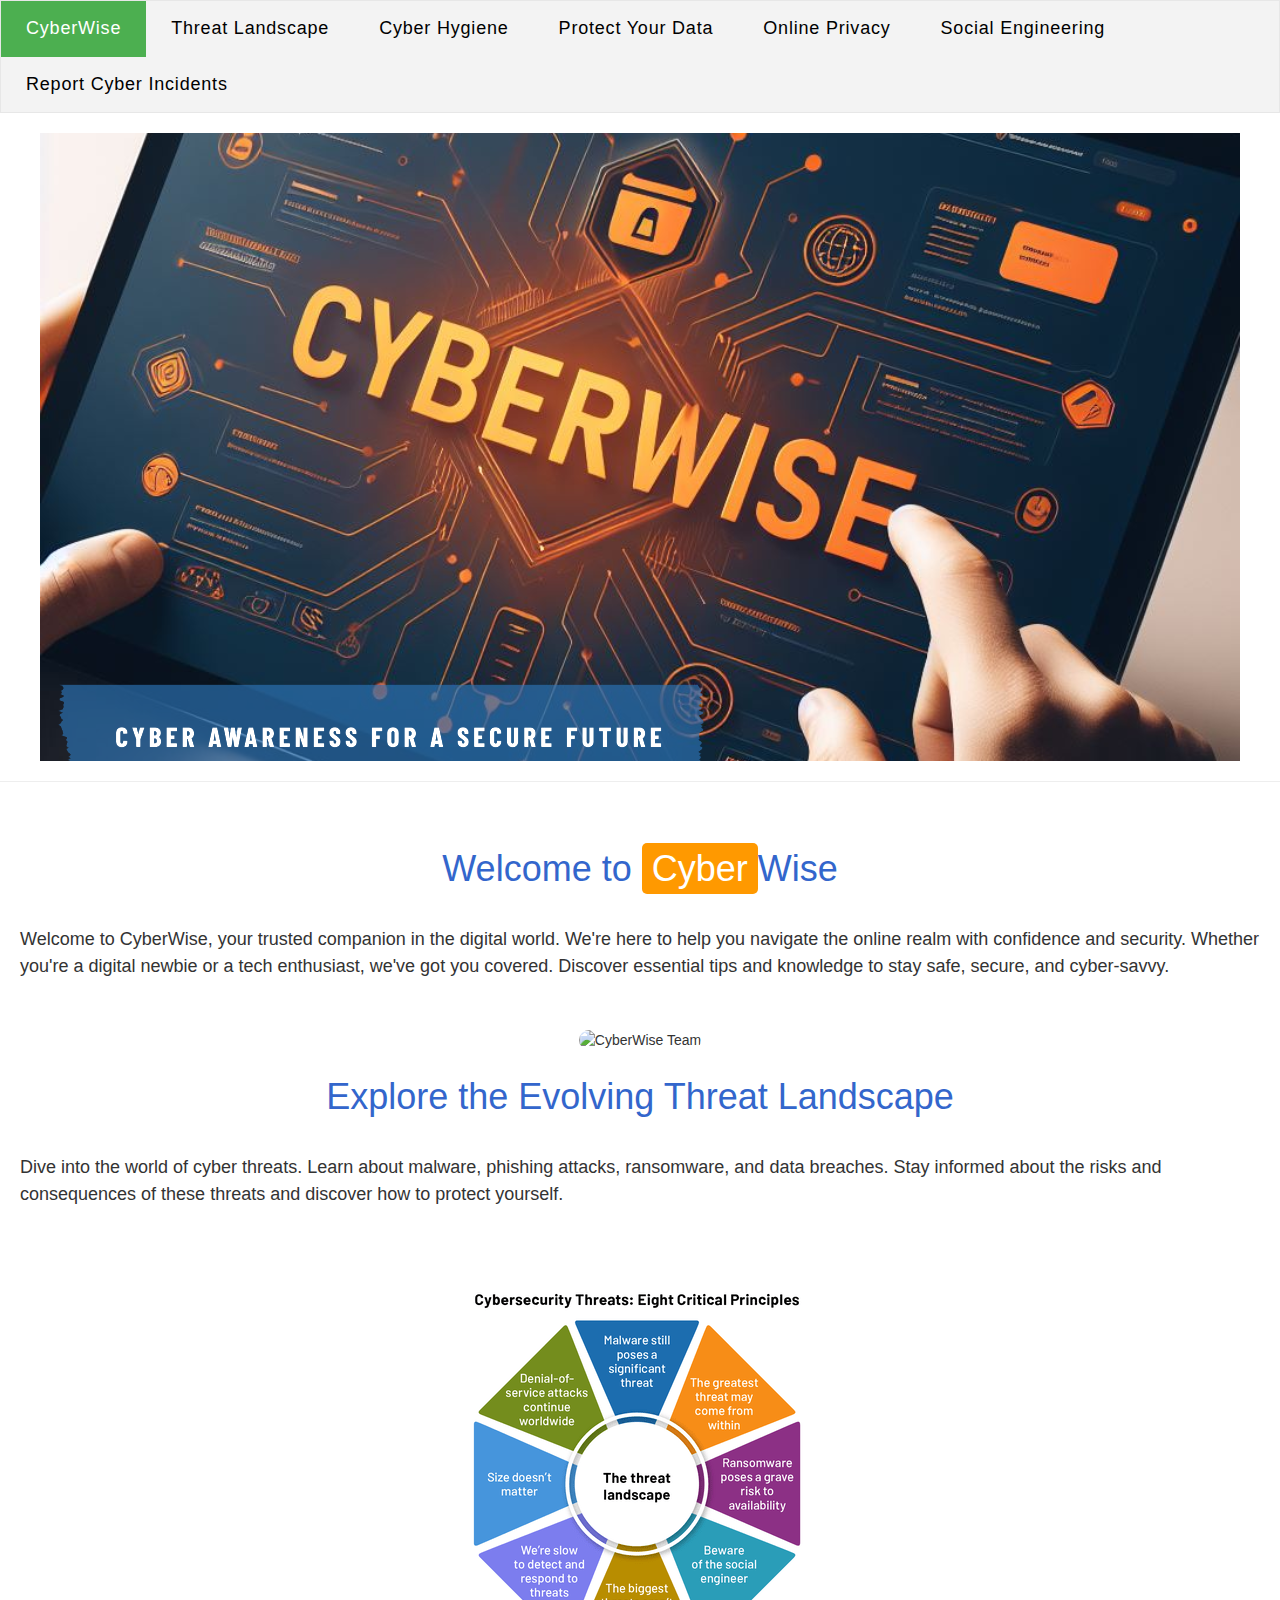
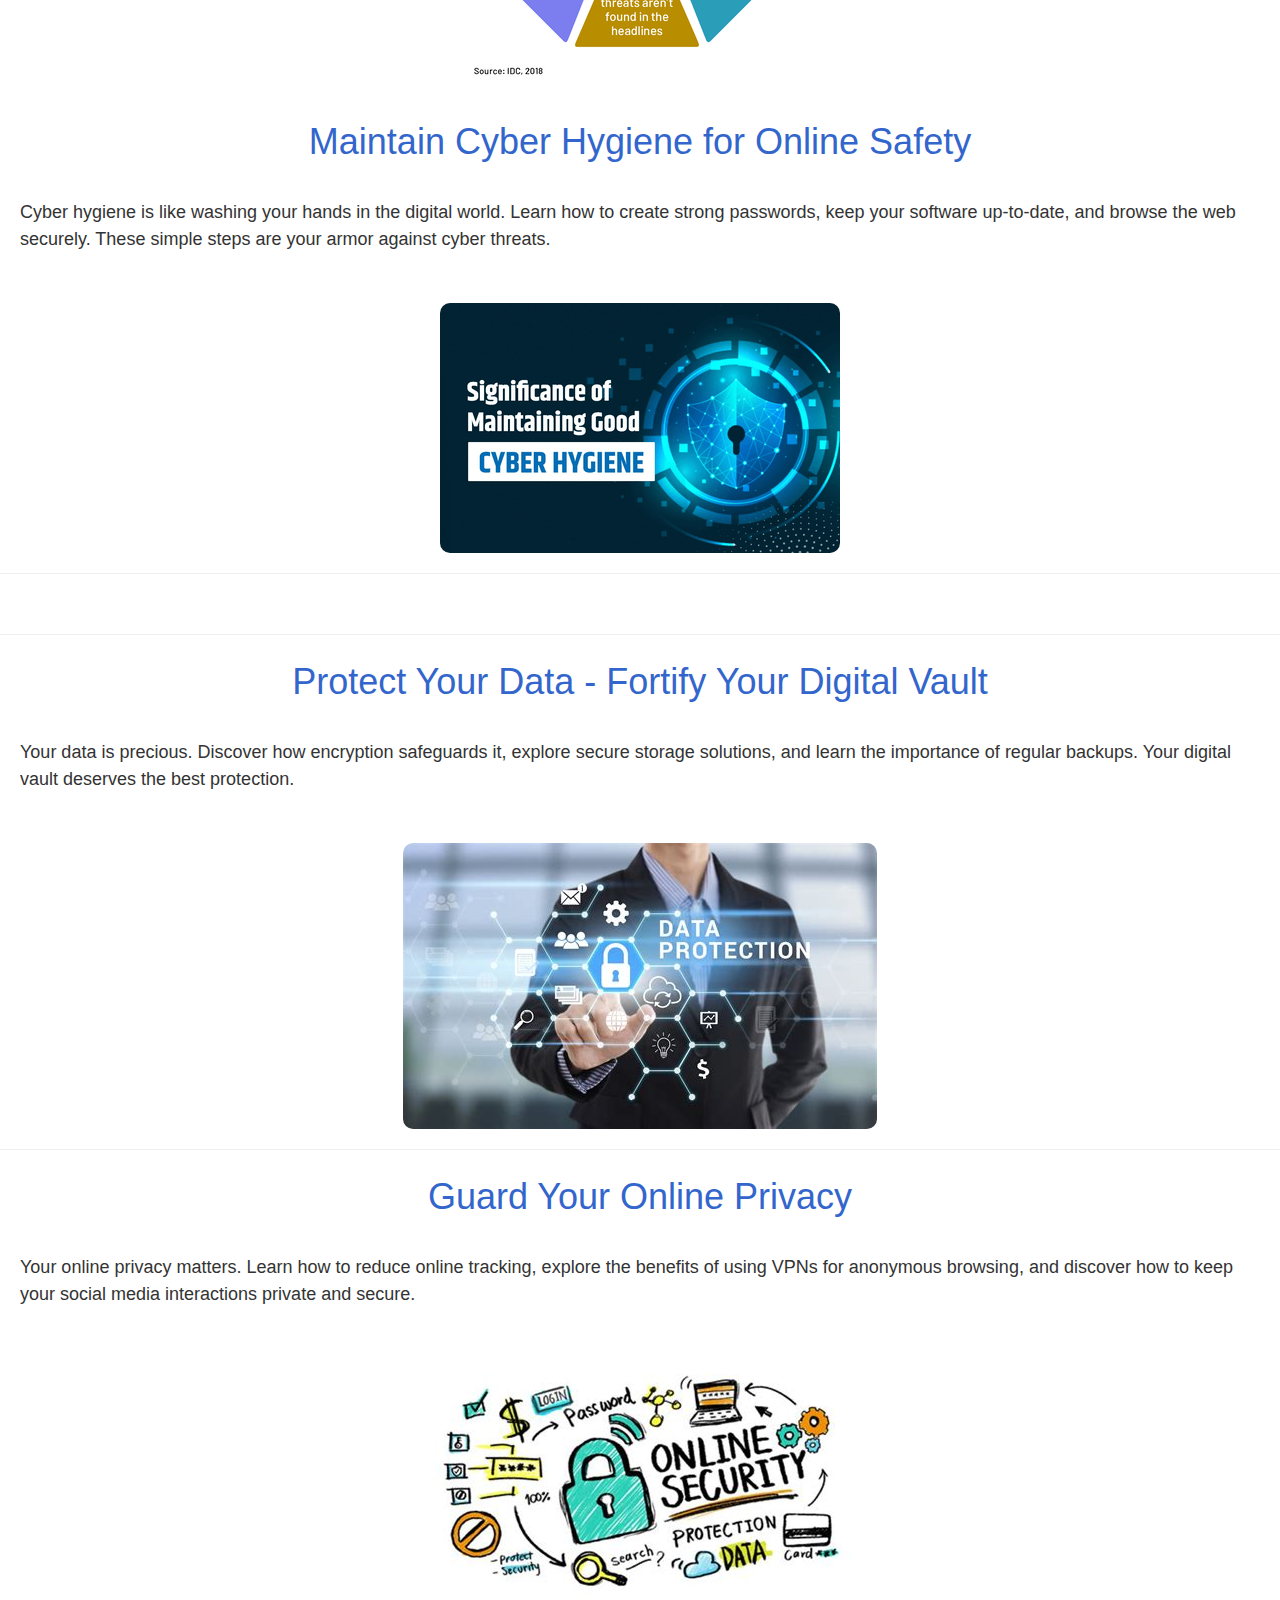
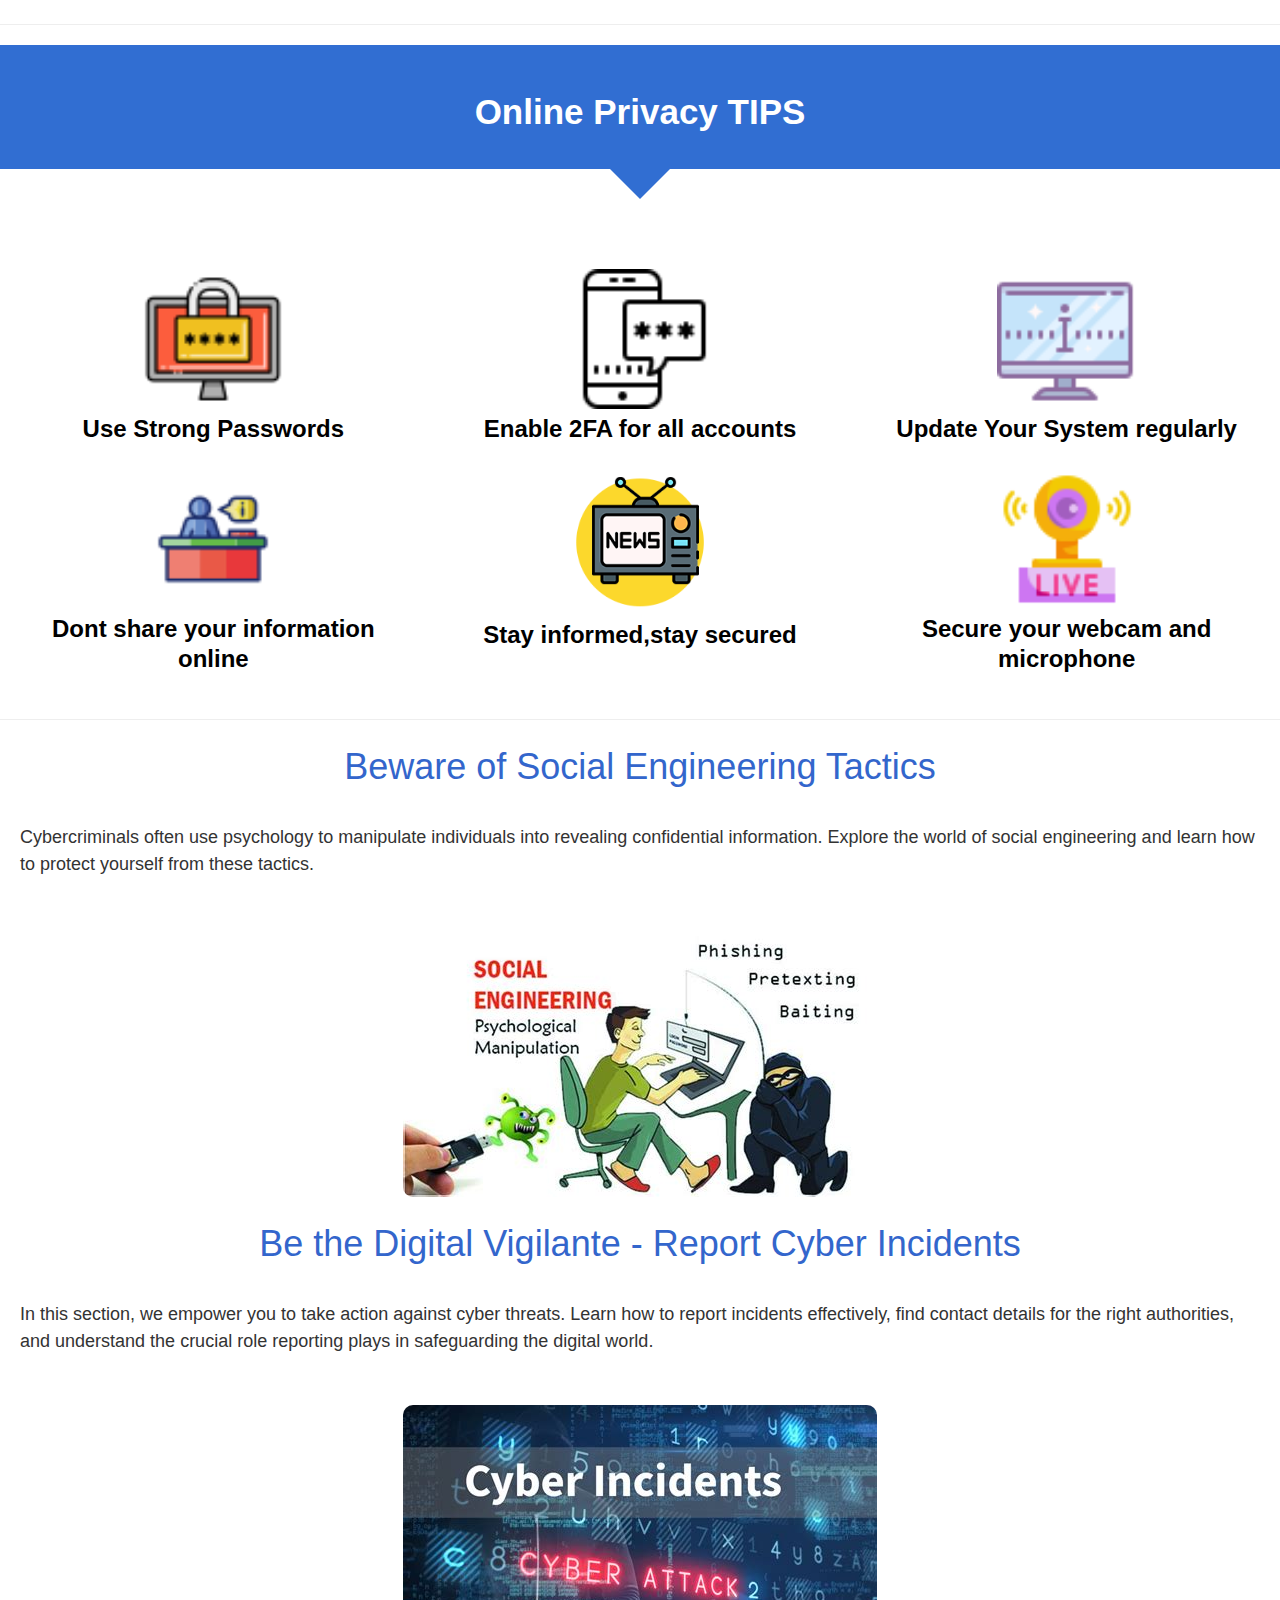
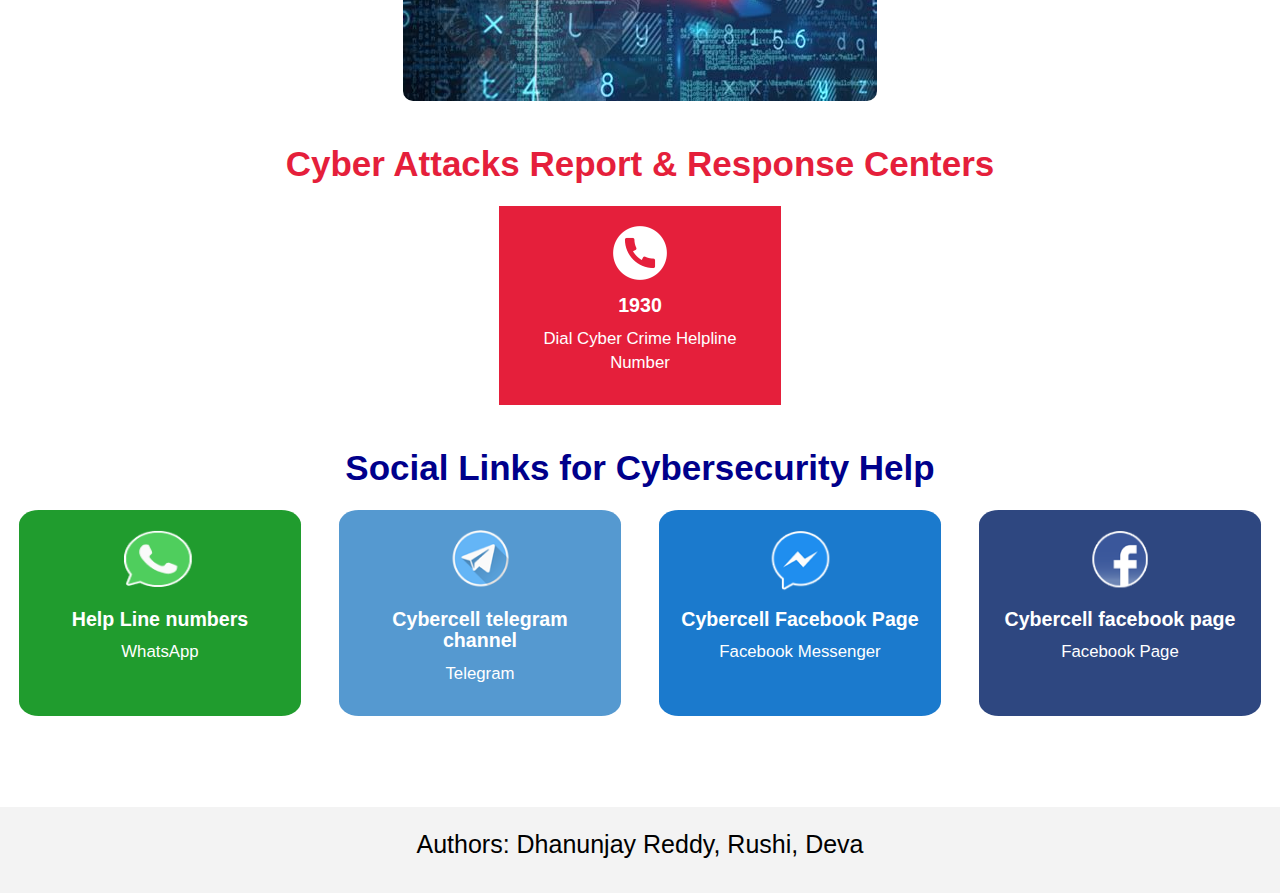
==== index.html @ f0cff5a4 "added a change" ====
<!DOCTYPE html>
<html>
<head>
	<title>CyberWise</title>
	<link rel="stylesheet" type="text/css" href="css/main.css">
	<link rel="stylesheet" type="text/css" href="css/bootstrap.min.css">
</head>
<body>

    <nav>
        <li><a class="active" href="index.html">CyberWise</a></li>
        <li><a href="threatLandscape.html">Threat Landscape</a></li>
        <li><a href="cyberHygiene.html">Cyber Hygiene</a></li>
        <li><a href="protectYourData.html">Protect Your Data</a></li>
        <li><a href="index.html#onlinePrivacy">Online Privacy</a></li>
        <li><a href="socialEngineering.html">Social Engineering</a></li>
        <li><a href="index.html#reportCyberIncidents">Report Cyber Incidents</a></li>
    </nav>

	<div class="image-container" style="padding-top: 20px;">
		<img src="img/Design.png" style="max-width: 100%; height: 50%; width: auto; display: block; margin: 0 auto;">
	</div>
	
	
	
	
		
		<!-- <div class="Gif">
			<div class="Gif1">
				<img src="img/gif/Gif1.gif" style="width:100%">
			</div>	
			<div class="Gif2">
				<img src="img/gif/Gif2.gif" style="width:100%">
			</div>	
		</div> -->
		<hr><br>
		
		<!-- Section 1: Welcome to CyberWise -->
		<div style="text-align: center;">
			<h1 style="font-family: Arial, sans-serif; font-size: 36px; line-height: 1.5; color: #3366cc;">
			Welcome to <span style="background-color: #ff9900; padding: 5px 10px; border-radius: 5px; color: #fff;">Cyber</span>Wise
			</h1>
		</div>
		
		<div style="padding: 20px;">
			<p style="font-size: 18px; color: #333; line-height: 1.5;">
			Welcome to CyberWise, your trusted companion in the digital world. We're here to help you navigate the online realm with confidence and security. Whether you're a digital newbie or a tech enthusiast, we've got you covered. Discover essential tips and knowledge to stay safe, secure, and cyber-savvy.
			</p>
		</div>
		
		<div>
			<center>
			<img src="img/cyberwise-team.jpg" alt="CyberWise Team" style="max-width: 100%; border-radius: 10px; margin-top: 20px;">
			</center>
		</div>
		
		<!-- Section 2: Threat Landscape -->
		<div style="text-align: center;">
			<h1 style="font-family: Arial, sans-serif; font-size: 36px; line-height: 1.5; color: #3366cc;">
			  Explore the Evolving Threat Landscape
			</h1>
		  </div>
		  
		  <div style="padding: 20px;">
			<p style="font-size: 18px; color: #333; line-height: 1.5;">
			  Dive into the world of cyber threats. Learn about malware, phishing attacks, ransomware, and data breaches. Stay informed about the risks and consequences of these threats and discover how to protect yourself.
			</p>
		  </div>
		  
		  <div>
			<center>
			  <img src="img/First page/Threat.png" alt="Threat Landscape" style="max-width: 100%; border-radius: 10px; margin-top: 20px;">
			</center>
		  </div>


		<!-- <div>
			<center><img src="img/symptoms.jpg"></center>
		</div>
		
		<div class="CauseSolution">
			<div class="Causes">
				<img src="img/block-one.jpg" style="width:100%">
			</div>	
			<div class="Causes">
				<img src="img/block-two.jpg" style="width:100%">
			</div>	
		</div>	
		<hr> -->


		<!-- Section 3: Cyber Hygiene -->
		<div style="text-align: center;">
			<h1 style="font-family: Arial, sans-serif; font-size: 36px; line-height: 1.5; color: #3366cc;">
			  Maintain Cyber Hygiene for Online Safety
			</h1>
		  </div>
		  
		  <div style="padding: 20px;">
			<p style="font-size: 18px; color: #333; line-height: 1.5;">
			  Cyber hygiene is like washing your hands in the digital world. Learn how to create strong passwords, keep your software up-to-date, and browse the web securely. These simple steps are your armor against cyber threats.
			</p>
		  </div>
		  
		  <div>
			<center>
			  <img src="img/First page/hygiene.png" alt="Cyber Hygiene" style="max-width: 100%; border-radius: 10px; margin-top: 20px;">
			</center>
		  </div>
		  <hr><br><hr>



		  <!-- Section 4: Protect Your Data -->
		  <div style="text-align: center;">
			<h1 style="font-family: Arial, sans-serif; font-size: 36px; line-height: 1.5; color: #3366cc;">
			  Protect Your Data - Fortify Your Digital Vault
			</h1>
		  </div>
		  
		  <div style="padding: 20px;">
			<p style="font-size: 18px; color: #333; line-height: 1.5;">
			  Your data is precious. Discover how encryption safeguards it, explore secure storage solutions, and learn the importance of regular backups. Your digital vault deserves the best protection.
			</p>
		  </div>
		  
		  <div>
			<center>
			  <img src="img/First page/Data protection.png" alt="Protect Your Data" style="max-width: 100%; border-radius: 10px; margin-top: 20px;">
			</center>
		  </div>
		  <hr>



		<!-- Section 5: Online Privacy -->
		<div style="text-align: center;" id="onlinePrivacy">
			<h1 style="font-family: Arial, sans-serif; font-size: 36px; line-height: 1.5; color: #3366cc;">
			  Guard Your Online Privacy
			</h1>
		  </div>
		  
		  <div style="padding: 20px;">
			<p style="font-size: 18px; color: #333; line-height: 1.5;">
			  Your online privacy matters. Learn how to reduce online tracking, explore the benefits of using VPNs for anonymous browsing, and discover how to keep your social media interactions private and secure.
			</p>
		  </div>
		  
		  <div>
			<center>
			  <img src="img/First page/privacy.png" alt="Online Privacy" style="max-width: 100%; border-radius: 10px; margin-top: 20px;">
			</center>
		  </div>
		  <hr> 

		  <section class="followSteps" id="precautions">
			<div class="stepHeading">
				<div class="container text-center">
					<h2>Online Privacy TIPS</h2>
				</div>
			</div>
			<div class="steps-covid">
				<div class="container-fluid">
					<div class="row">
						<div class="col-xs-4">
							<div class="covidThumb">
								<img src="img/icons/updated_icons/icon-1.png" alt="icon">
								<span>Use Strong Passwords </span>
							</div>
						</div>
						<div class="col-xs-4">
							<div class="covidThumb">
								<img src="img/icons/updated_icons/icon-2.png" alt="icon">
								<span>Enable 2FA for all accounts  </span>
							</div>
						</div>
						<div class="col-xs-4">
							<div class="covidThumb">
								<img src="img/icons/updated_icons/icon-3.png" alt="icon">
								<span>Update Your System regularly </span>
							</div>
						</div>
					</div>
					<div class="row">
						<div class="col-xs-4">
							<div class="covidThumb">
								<img src="img/icons/updated_icons/icon-4.png" alt="icon">
								<span>Dont share your information online</span>
							</div>
						</div>
						<div class="col-xs-4">
							<div class="covidThumb">
								<img src="img/icons/icon-5.png" alt="icon">
								<span>Stay informed,stay secured </span>
							</div>
						</div>
						<div class="col-xs-4">
							<div class="covidThumb">
								<img src="img/icons/updated_icons/icon-6.png" alt="icon">
								<span>Secure your webcam and microphone </span>
							</div>
						</div>
					</div>
				</div>
			</div>
		</section>
		<hr>

		    <!-- Section 6: Social Engineering -->
		<div style="text-align: center;">
			<h1 style="font-family: Arial, sans-serif; font-size: 36px; line-height: 1.5; color: #3366cc;">
			Beware of Social Engineering Tactics
			</h1>
		</div>
		
		<div style="padding: 20px;">
			<p style="font-size: 18px; color: #333; line-height: 1.5;">
			Cybercriminals often use psychology to manipulate individuals into revealing confidential information. Explore the world of social engineering and learn how to protect yourself from these tactics.
			</p>
		</div>
		
		<div>
			<center>
			<img src="img/First page/social_engineering.png" alt="Social Engineering" style="max-width: 100%; border-radius: 10px; margin-top: 20px;">
			</center>
		</div>

		

		<!--Section 7: Report Cyber Incidents  -->
		<div style="text-align: center;" id="reportCyberIncidents">
			<h1 style="font-family: Arial, sans-serif; font-size: 36px; line-height: 1.5; color: #3366cc;">
			  Be the Digital Vigilante - Report Cyber Incidents
			</h1>
		  </div>
		  
		  <div style="padding: 20px;">
			<p style="font-size: 18px; color: #333; line-height: 1.5;">
			  In this section, we empower you to take action against cyber threats. Learn how to report incidents effectively, find contact details for the right authorities, and understand the crucial role reporting plays in safeguarding the digital world.
			</p>
		  </div>
		  
		  <div>
			<center>
			  <img src="img/First page/Cyber_incidents.png" alt="Report Cyber Incidents" style="max-width: 100%; border-radius: 10px; margin-top: 20px;">
			</center>
		  </div>

		  <div class="imp-info-area" id="impinfo">
			<h3 class="important-heading">
				<strong>Cyber Attacks Report & Response Centers</strong>
			</h3>
			<div class="block">
				<div class="icon">
					<img src="img/impinfo/icon-one.png" alt="" />
				</div>
				<div class="text-area">
					<h3><strong>1930</strong></h3>
					<p>Dial Cyber Crime Helpline Number</p>
				</div>
			</div>

			<!-- <div class="block">
				<div class="icon">
					<a href="https://www.mohfw.gov.in/pdf/coronvavirushelplinenumber.pdf" target="_blank">
						<img src="img/impinfo/icon-two.png" alt="" />
					</a>
				</div>
				<div class="text-area"> 
					<a href="https://www.mohfw.gov.in/pdf/coronvavirushelplinenumber.pdf" target="_blank">
					<h3><strong>States &amp; Union Territories</strong></h3>
					<p></p></a>
					<p><a href="https://www.mohfw.gov.in/pdf/coronvavirushelplinenumber.pdf" target="_blank">View pdf for Helpline Number</a></p>
				</div>
			</div>
				
			<div class="block">
				<div class="icon">
					<a href="mailto:ncov2019@gov.in">	
						<img src="img/impinfo/icon-three.png" alt="" />
					</a>
				</div>
				<div class="text-area">
					<a href="mailto:ncov2019@gov.in">	
						<h3><strong>ncov2019@gov.in</strong></h3>
						<p>Helpline Email ID </p>
					</a>
				</div>
			</div>
			
				
			<div class="block">
				<div class="icon">
					<a href="https://www.mohfw.gov.in/pdf/SOPforqurantine.pdf" target="_blank">
						<img src="img/impinfo/icon-four.png" alt="" />
					</a>
				</div>
				<div class="text-area"> 
					<a href="https://www.mohfw.gov.in/pdf/SOPforqurantine.pdf" target="_blank">
						<h3><strong>States/UTs for quarantine</strong></h3>
					</a>
					<a href="https://www.mohfw.gov.in/pdf/SOPforqurantine.pdf" target="_blank">
						<p>Guidelines</p>
					</a> 
				</div>		
			</div>
		</div>
		<br><hr><br>
 -->
 
		  
		<div class="social-hub" id="socialhub">
			<h3 class="important-heading">
				<strong>Social Links for Cybersecurity Help</strong>
			</h3>
			<div class="block whatsapp">
				<div class="icon">
					<a href="" target="_blank">
						<img src="img/icons/whatsapp.png" alt="" />
					</a>
				</div>
				<div class="text-area"> 
					<a href="" target="_blank">
					<h3><strong>Help Line numbers</strong></h3></a>
					<p><a href="https://wa.me/919013353535?text=Hi" target="_blank">WhatsApp</a></p>
				</div>
			</div>

			<div class="block telegram">
				<div class="icon">
					<a href="" target="_blank">
						<img src="img/icons/telegram.png" alt="" />
					</a>
				</div>
				<div class="text-area"> 
					<a href="" target="_blank">
					<h3><strong>Cybercell telegram channel</strong></h3>
					<p></p></a>
					<p><a href="" target="_blank">Telegram</a></p>
				</div>
			</div>
				
			<div class="block messenger">
				<div class="icon">
					<a href="" target="_blank">
						<img src="img/icons/messenger.png" alt="" />
					</a>
				</div>
				<div class="text-area"> 
					<a href="https://www.messenger.com/t/MyGovIndia" target="_blank">
					<h3><strong>Cybercell Facebook Page</strong></h3>
					<p></p></a>
					<p><a href="" target="_blank">Facebook Messenger</a></p>
				</div>
			</div>
				
			<div class="block facebook">
				<div class="icon">
					<a href="" target="_blank">
						<img src="img/icons/facebook.png" alt="" />
					</a>
				</div>
				<div class="text-area"> 
					<a href="" target="_blank">
					<h3><strong>Cybercell facebook page</strong></h3>
					<p></p></a>
					<p><a href="" target="_blank">Facebook Page</a></p>
				</div>
			</div>
		</div>
		<hr>
	</div>

	<footer>
		<p>Authors: Dhanunjay Reddy</a>, Rushi,  Deva </p>
	</footer>
	

</body>
</html>
---- css/main.css ----
/* Navbar start */

nav {
  list-style-type: none;
  margin: 1px solid black;
  padding: 0;
  overflow: hidden;
  border: 1px solid #e7e7e7;
  background-color: #f3f3f3;
  font-size: 18px;
}

nav li {
  float: left;
}

nav li a {
  display: block;
  color: black;
  text-align: center;
  padding: 15px 25px;
  text-decoration: none;
  /*word-spacing: 2px;*/
  letter-spacing: 0.8px;
}

nav li a:hover:not(.active) {
  background-color: #ddd;
  text-decoration: none;
  text-underline-position: none;
}

nav li a.active {
  color: white;
  background-color: #4CAF50;
  text-decoration: none;
}

/* Navbar end */

.content {
  margin: auto;
  max-width: 80%;
}

hr {
  height: 1px;
  background-color: #ccc;
}

#Title{
  font-size:40px;
  font-size: bold;
  color: #1a75ff;
  text-align: center;
}

.image1 img {
  margin-left: 5%;
  width: 90%;
  padding-top: 30px;
  transition: transform .8s ease-in-out;
}

.image1 img:hover {
  transform: scale(1.1);
}

.overview {
  padding-top: 25px;
}

.overview h2 {
  font-size: 40px;
  color: #313131;
  line-height: 1.3em;
  font-weight: 700;
  font-family: 'Work Sans', sans-serif;
}

.overview p {
  font-size: 20px;
  line-height: 1.8;
  color: #313131;
}

#hashtag1{
  color: #00ffcc
}

#symptoms{
  font-size:20px; 
  padding-left: 40px;
  padding-right: 40px;
}

*{
  box-sizing: border-box;
}

.Gif1 {
  float: left;
  width: 40%;
}

.Gif2 {
  float: right;
  width: 40%;
}

.Gif3 {
  float: left;
  width: 25%;
}

.Causes {
  float: left;
  width: 50%;
  padding: 25px;
  padding-top: 50px;

}
.CauseSolution::after {
  content: "";
  clear: both;
  display: table;
}


/* Important information start */

.imp-info-area {
  margin-top: 25px;
  margin-bottom: 25px;
  display: flex;
  flex-wrap: wrap;
  justify-content: space-around;
}

.block {
  width: 22%;
  float: left;
  padding: 20px;
  background-color: #e51f3b;
  transition: transform 1s ease-in-out;
}

.block:hover {
  transform: scale(1.1);
  box-shadow: 0 0 10px rgba(0, 0, 0, 0.5);
}

.important-heading {
  width: 100%;
  margin-bottom: 25px;
  color: #e51f3b;
  font-size: 2.5em;
  text-align: center;
  font-weight: normal;
  line-height: 35px;
}

.icon {
  text-align: center;
}

.text-area {
  color: #fff;
  text-align: center;
}

.text-area p {
  color: #fff;
  text-align: center;
  font-size: 1.2em;
}

.text-area a {
  color: #fff;
  text-align: center;
  text-decoration: none;
}

.text-area a:hover {
  color: #fff;
  text-align: center;
  text-decoration: none;
}

.text-area h3 {
  color: #fff;
  font-size: 1.4em;
  margin-top: 15px;
}

/* Important information end */

/*Precautions section start*/


.stepHeading
{ 
  background: #316ed2; 
  padding: 20px 0; 
  position: relative
}

.stepHeading h2
{ 
  font-size: 35px; 
  color: #fff; 
  line-height: 54px; 
  font-weight: bold;
}

.stepHeading::after{
  top: 100%;
  left: 50%;
  border: solid transparent;
  content: " ";
  height: 0;
  width: 0;
  position: absolute;
  pointer-events: none;
  border-color: rgba(49, 110, 210, 0);
  border-top-color: #316ed2;
  border-width: 30px;
  margin-left: -30px;
}

.steps-covid
{ 
  padding: 100px 0 0 0;
}

.covidThumb
{ 
  text-align: center; 
}

.covidThumb img 
{ 
  width: 140px;
  transition: transform .8s ease-in-out;
}

.covidThumb img:hover {
  transform: scale(1.2);
}

.covidThumb span
{ 
  display: block; 
  font-size: 24px; 
  line-height: 30px; 
  font-weight: bold; 
  color: #000; 
  margin-top: 5px;
  margin-bottom: 25px;
}  

/*Precautions section end*/


/*Footer starts*/

footer {
  text-align: center;
  padding: 20px;
  background-color: #f3f3f3;
  color: black;
  font-size: 25px;
}

footer a {
  color: black;
  text-decoration: none;
}

footer a:hover{
  text-decoration: none;
  color: black;
}

footer a:active {
  text-decoration: none;
  color: black;
}

footer a:visited {
  text-decoration: none;
  color: black;
}

/*Footer marker-end: */


.social-hub {
  margin-top: 25px;
  margin-bottom: 25px;
  display: flex;
  flex-wrap: wrap;
  justify-content: space-around;
}

.social-hub .block {
  border-radius: 7%;
}

.social-hub .important-heading {
  color: darkblue;
}

.social-hub .icon img {
  width: 72px;
  height: 64px;
}

.social-hub .whatsapp {
  background-color: #209c2e;
}

.social-hub .telegram {
  background-color: #5599d0;
}

.social-hub .messenger {
  background-color: #1b7acd;
}

.social-hub .facebook {
  background-color: #2e4780;
}
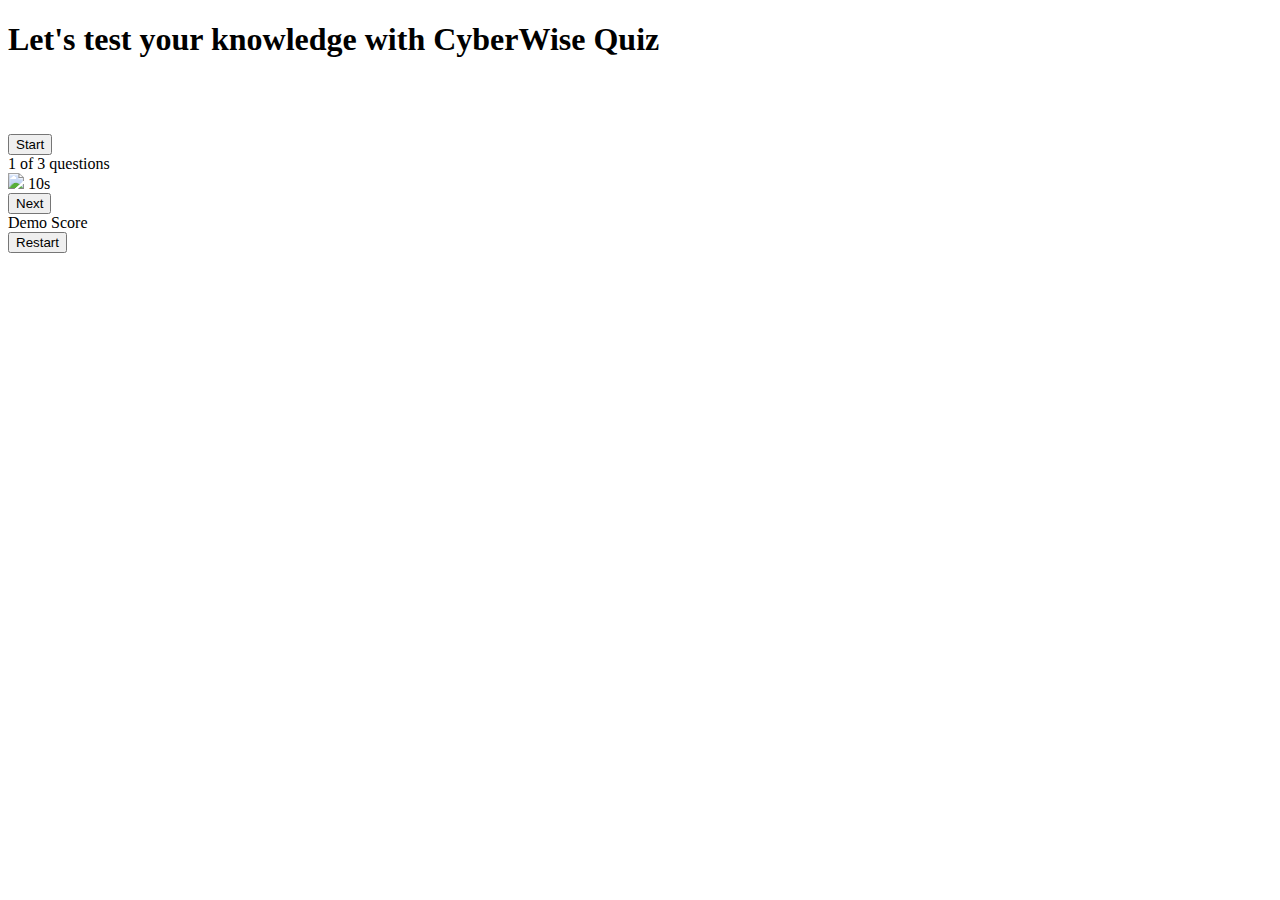
==== commit b40ec8ea: "added modules" ====
--- a/index.html
+++ b/index.html
@@ -1,380 +1,50 @@
-<!DOCTYPE html>
-<html>
+<!doctype html>
+<html lang="en">
+
 <head>
-	<title>CyberWise</title>
-	<link rel="stylesheet" type="text/css" href="css/main.css">
-	<link rel="stylesheet" type="text/css" href="css/bootstrap.min.css">
+    <!-- Required meta tags -->
+    <meta charset="utf-8">
+    <meta name="viewport" content="width=device-width, initial-scale=1">
+
+    <!-- CSS -->
+    <link rel="stylesheet" href="style.css">
+
+    <title>Quiz App using JavaScript - @code.scientist x @codingtorque</title>
 </head>
+
 <body>
+    <!-- Further code here -->
 
-    <nav>
-        <li><a class="active" href="index.html">CyberWise</a></li>
-        <li><a href="threatLandscape.html">Threat Landscape</a></li>
-        <li><a href="cyberHygiene.html">Cyber Hygiene</a></li>
-        <li><a href="protectYourData.html">Protect Your Data</a></li>
-        <li><a href="index.html#onlinePrivacy">Online Privacy</a></li>
-        <li><a href="socialEngineering.html">Social Engineering</a></li>
-        <li><a href="index.html#reportCyberIncidents">Report Cyber Incidents</a></li>
-    </nav>
-
-	<div class="image-container" style="padding-top: 20px;">
-		<img src="img/Design.png" style="max-width: 100%; height: 50%; width: auto; display: block; margin: 0 auto;">
-	</div>
-	
-	
-	
-	
-		
-		<!-- <div class="Gif">
-			<div class="Gif1">
-				<img src="img/gif/Gif1.gif" style="width:100%">
-			</div>	
-			<div class="Gif2">
-				<img src="img/gif/Gif2.gif" style="width:100%">
-			</div>	
-		</div> -->
-		<hr><br>
-		
-		<!-- Section 1: Welcome to CyberWise -->
-		<div style="text-align: center;">
-			<h1 style="font-family: Arial, sans-serif; font-size: 36px; line-height: 1.5; color: #3366cc;">
-			Welcome to <span style="background-color: #ff9900; padding: 5px 10px; border-radius: 5px; color: #fff;">Cyber</span>Wise
-			</h1>
-		</div>
-		
-		<div style="padding: 20px;">
-			<p style="font-size: 18px; color: #333; line-height: 1.5;">
-			Welcome to CyberWise, your trusted companion in the digital world. We're here to help you navigate the online realm with confidence and security. Whether you're a digital newbie or a tech enthusiast, we've got you covered. Discover essential tips and knowledge to stay safe, secure, and cyber-savvy.
-			</p>
-		</div>
-		
-		<div>
-			<center>
-			<img src="img/cyberwise-team.jpg" alt="CyberWise Team" style="max-width: 100%; border-radius: 10px; margin-top: 20px;">
-			</center>
-		</div>
-		
-		<!-- Section 2: Threat Landscape -->
-		<div style="text-align: center;">
-			<h1 style="font-family: Arial, sans-serif; font-size: 36px; line-height: 1.5; color: #3366cc;">
-			  Explore the Evolving Threat Landscape
-			</h1>
-		  </div>
-		  
-		  <div style="padding: 20px;">
-			<p style="font-size: 18px; color: #333; line-height: 1.5;">
-			  Dive into the world of cyber threats. Learn about malware, phishing attacks, ransomware, and data breaches. Stay informed about the risks and consequences of these threats and discover how to protect yourself.
-			</p>
-		  </div>
-		  
-		  <div>
-			<center>
-			  <img src="img/First page/Threat.png" alt="Threat Landscape" style="max-width: 100%; border-radius: 10px; margin-top: 20px;">
-			</center>
-		  </div>
+    <div class="start-screen">
+        <h1 class="quiz-heading">Let's test your knowledge with <span class="cyberwise-text">CyberWise</span> Quiz</h1>
+        <br><br><br>
+        <button id="start-button">Start</button>
+    </div>
+    
 
 
-		<!-- <div>
-			<center><img src="img/symptoms.jpg"></center>
-		</div>
-		
-		<div class="CauseSolution">
-			<div class="Causes">
-				<img src="img/block-one.jpg" style="width:100%">
-			</div>	
-			<div class="Causes">
-				<img src="img/block-two.jpg" style="width:100%">
-			</div>	
-		</div>	
-		<hr> -->
+    <div id="display-container">
+        <div class="header">
+            <div class="number-of-count">
+                <span class="number-of-question">1 of 3 questions</span>
+            </div>
+            <div class="timer-div">
+                <img src="stopwatch.png"
+                    width="20px" />
+                <span class="time-left">10s</span>
+            </div>
+        </div>
+        <div id="container">
+            <!-- questions and options will be displayed here -->
+        </div>
+        <button id="next-button">Next</button>
+    </div>
+    <div class="score-container hide">
+        <div id="user-score">Demo Score</div>
+        <button id="restart">Restart</button>
+    </div>
 
+    <script src="script.js"></script>
+</body>
 
-		<!-- Section 3: Cyber Hygiene -->
-		<div style="text-align: center;">
-			<h1 style="font-family: Arial, sans-serif; font-size: 36px; line-height: 1.5; color: #3366cc;">
-			  Maintain Cyber Hygiene for Online Safety
-			</h1>
-		  </div>
-		  
-		  <div style="padding: 20px;">
-			<p style="font-size: 18px; color: #333; line-height: 1.5;">
-			  Cyber hygiene is like washing your hands in the digital world. Learn how to create strong passwords, keep your software up-to-date, and browse the web securely. These simple steps are your armor against cyber threats.
-			</p>
-		  </div>
-		  
-		  <div>
-			<center>
-			  <img src="img/First page/hygiene.png" alt="Cyber Hygiene" style="max-width: 100%; border-radius: 10px; margin-top: 20px;">
-			</center>
-		  </div>
-		  <hr><br><hr>
-
-
-
-		  <!-- Section 4: Protect Your Data -->
-		  <div style="text-align: center;">
-			<h1 style="font-family: Arial, sans-serif; font-size: 36px; line-height: 1.5; color: #3366cc;">
-			  Protect Your Data - Fortify Your Digital Vault
-			</h1>
-		  </div>
-		  
-		  <div style="padding: 20px;">
-			<p style="font-size: 18px; color: #333; line-height: 1.5;">
-			  Your data is precious. Discover how encryption safeguards it, explore secure storage solutions, and learn the importance of regular backups. Your digital vault deserves the best protection.
-			</p>
-		  </div>
-		  
-		  <div>
-			<center>
-			  <img src="img/First page/Data protection.png" alt="Protect Your Data" style="max-width: 100%; border-radius: 10px; margin-top: 20px;">
-			</center>
-		  </div>
-		  <hr>
-
-
-
-		<!-- Section 5: Online Privacy -->
-		<div style="text-align: center;" id="onlinePrivacy">
-			<h1 style="font-family: Arial, sans-serif; font-size: 36px; line-height: 1.5; color: #3366cc;">
-			  Guard Your Online Privacy
-			</h1>
-		  </div>
-		  
-		  <div style="padding: 20px;">
-			<p style="font-size: 18px; color: #333; line-height: 1.5;">
-			  Your online privacy matters. Learn how to reduce online tracking, explore the benefits of using VPNs for anonymous browsing, and discover how to keep your social media interactions private and secure.
-			</p>
-		  </div>
-		  
-		  <div>
-			<center>
-			  <img src="img/First page/privacy.png" alt="Online Privacy" style="max-width: 100%; border-radius: 10px; margin-top: 20px;">
-			</center>
-		  </div>
-		  <hr> 
-
-		  <section class="followSteps" id="precautions">
-			<div class="stepHeading">
-				<div class="container text-center">
-					<h2>Online Privacy TIPS</h2>
-				</div>
-			</div>
-			<div class="steps-covid">
-				<div class="container-fluid">
-					<div class="row">
-						<div class="col-xs-4">
-							<div class="covidThumb">
-								<img src="img/icons/updated_icons/icon-1.png" alt="icon">
-								<span>Use Strong Passwords </span>
-							</div>
-						</div>
-						<div class="col-xs-4">
-							<div class="covidThumb">
-								<img src="img/icons/updated_icons/icon-2.png" alt="icon">
-								<span>Enable 2FA for all accounts  </span>
-							</div>
-						</div>
-						<div class="col-xs-4">
-							<div class="covidThumb">
-								<img src="img/icons/updated_icons/icon-3.png" alt="icon">
-								<span>Update Your System regularly </span>
-							</div>
-						</div>
-					</div>
-					<div class="row">
-						<div class="col-xs-4">
-							<div class="covidThumb">
-								<img src="img/icons/updated_icons/icon-4.png" alt="icon">
-								<span>Dont share your information online</span>
-							</div>
-						</div>
-						<div class="col-xs-4">
-							<div class="covidThumb">
-								<img src="img/icons/icon-5.png" alt="icon">
-								<span>Stay informed,stay secured </span>
-							</div>
-						</div>
-						<div class="col-xs-4">
-							<div class="covidThumb">
-								<img src="img/icons/updated_icons/icon-6.png" alt="icon">
-								<span>Secure your webcam and microphone </span>
-							</div>
-						</div>
-					</div>
-				</div>
-			</div>
-		</section>
-		<hr>
-
-		    <!-- Section 6: Social Engineering -->
-		<div style="text-align: center;">
-			<h1 style="font-family: Arial, sans-serif; font-size: 36px; line-height: 1.5; color: #3366cc;">
-			Beware of Social Engineering Tactics
-			</h1>
-		</div>
-		
-		<div style="padding: 20px;">
-			<p style="font-size: 18px; color: #333; line-height: 1.5;">
-			Cybercriminals often use psychology to manipulate individuals into revealing confidential information. Explore the world of social engineering and learn how to protect yourself from these tactics.
-			</p>
-		</div>
-		
-		<div>
-			<center>
-			<img src="img/First page/social_engineering.png" alt="Social Engineering" style="max-width: 100%; border-radius: 10px; margin-top: 20px;">
-			</center>
-		</div>
-
-		
-
-		<!--Section 7: Report Cyber Incidents  -->
-		<div style="text-align: center;" id="reportCyberIncidents">
-			<h1 style="font-family: Arial, sans-serif; font-size: 36px; line-height: 1.5; color: #3366cc;">
-			  Be the Digital Vigilante - Report Cyber Incidents
-			</h1>
-		  </div>
-		  
-		  <div style="padding: 20px;">
-			<p style="font-size: 18px; color: #333; line-height: 1.5;">
-			  In this section, we empower you to take action against cyber threats. Learn how to report incidents effectively, find contact details for the right authorities, and understand the crucial role reporting plays in safeguarding the digital world.
-			</p>
-		  </div>
-		  
-		  <div>
-			<center>
-			  <img src="img/First page/Cyber_incidents.png" alt="Report Cyber Incidents" style="max-width: 100%; border-radius: 10px; margin-top: 20px;">
-			</center>
-		  </div>
-
-		  <div class="imp-info-area" id="impinfo">
-			<h3 class="important-heading">
-				<strong>Cyber Attacks Report & Response Centers</strong>
-			</h3>
-			<div class="block">
-				<div class="icon">
-					<img src="img/impinfo/icon-one.png" alt="" />
-				</div>
-				<div class="text-area">
-					<h3><strong>1930</strong></h3>
-					<p>Dial Cyber Crime Helpline Number</p>
-				</div>
-			</div>
-
-			<!-- <div class="block">
-				<div class="icon">
-					<a href="https://www.mohfw.gov.in/pdf/coronvavirushelplinenumber.pdf" target="_blank">
-						<img src="img/impinfo/icon-two.png" alt="" />
-					</a>
-				</div>
-				<div class="text-area"> 
-					<a href="https://www.mohfw.gov.in/pdf/coronvavirushelplinenumber.pdf" target="_blank">
-					<h3><strong>States &amp; Union Territories</strong></h3>
-					<p></p></a>
-					<p><a href="https://www.mohfw.gov.in/pdf/coronvavirushelplinenumber.pdf" target="_blank">View pdf for Helpline Number</a></p>
-				</div>
-			</div>
-				
-			<div class="block">
-				<div class="icon">
-					<a href="mailto:ncov2019@gov.in">	
-						<img src="img/impinfo/icon-three.png" alt="" />
-					</a>
-				</div>
-				<div class="text-area">
-					<a href="mailto:ncov2019@gov.in">	
-						<h3><strong>ncov2019@gov.in</strong></h3>
-						<p>Helpline Email ID </p>
-					</a>
-				</div>
-			</div>
-			
-				
-			<div class="block">
-				<div class="icon">
-					<a href="https://www.mohfw.gov.in/pdf/SOPforqurantine.pdf" target="_blank">
-						<img src="img/impinfo/icon-four.png" alt="" />
-					</a>
-				</div>
-				<div class="text-area"> 
-					<a href="https://www.mohfw.gov.in/pdf/SOPforqurantine.pdf" target="_blank">
-						<h3><strong>States/UTs for quarantine</strong></h3>
-					</a>
-					<a href="https://www.mohfw.gov.in/pdf/SOPforqurantine.pdf" target="_blank">
-						<p>Guidelines</p>
-					</a> 
-				</div>		
-			</div>
-		</div>
-		<br><hr><br>
- -->
- 
-		  
-		<div class="social-hub" id="socialhub">
-			<h3 class="important-heading">
-				<strong>Social Links for Cybersecurity Help</strong>
-			</h3>
-			<div class="block whatsapp">
-				<div class="icon">
-					<a href="" target="_blank">
-						<img src="img/icons/whatsapp.png" alt="" />
-					</a>
-				</div>
-				<div class="text-area"> 
-					<a href="" target="_blank">
-					<h3><strong>Help Line numbers</strong></h3></a>
-					<p><a href="https://wa.me/919013353535?text=Hi" target="_blank">WhatsApp</a></p>
-				</div>
-			</div>
-
-			<div class="block telegram">
-				<div class="icon">
-					<a href="" target="_blank">
-						<img src="img/icons/telegram.png" alt="" />
-					</a>
-				</div>
-				<div class="text-area"> 
-					<a href="" target="_blank">
-					<h3><strong>Cybercell telegram channel</strong></h3>
-					<p></p></a>
-					<p><a href="" target="_blank">Telegram</a></p>
-				</div>
-			</div>
-				
-			<div class="block messenger">
-				<div class="icon">
-					<a href="" target="_blank">
-						<img src="img/icons/messenger.png" alt="" />
-					</a>
-				</div>
-				<div class="text-area"> 
-					<a href="https://www.messenger.com/t/MyGovIndia" target="_blank">
-					<h3><strong>Cybercell Facebook Page</strong></h3>
-					<p></p></a>
-					<p><a href="" target="_blank">Facebook Messenger</a></p>
-				</div>
-			</div>
-				
-			<div class="block facebook">
-				<div class="icon">
-					<a href="" target="_blank">
-						<img src="img/icons/facebook.png" alt="" />
-					</a>
-				</div>
-				<div class="text-area"> 
-					<a href="" target="_blank">
-					<h3><strong>Cybercell facebook page</strong></h3>
-					<p></p></a>
-					<p><a href="" target="_blank">Facebook Page</a></p>
-				</div>
-			</div>
-		</div>
-		<hr>
-	</div>
-
-	<footer>
-		<p>Authors: Dhanunjay Reddy</a>, Rushi,  Deva </p>
-	</footer>
-	
-
-</body>
-</html>
+</html>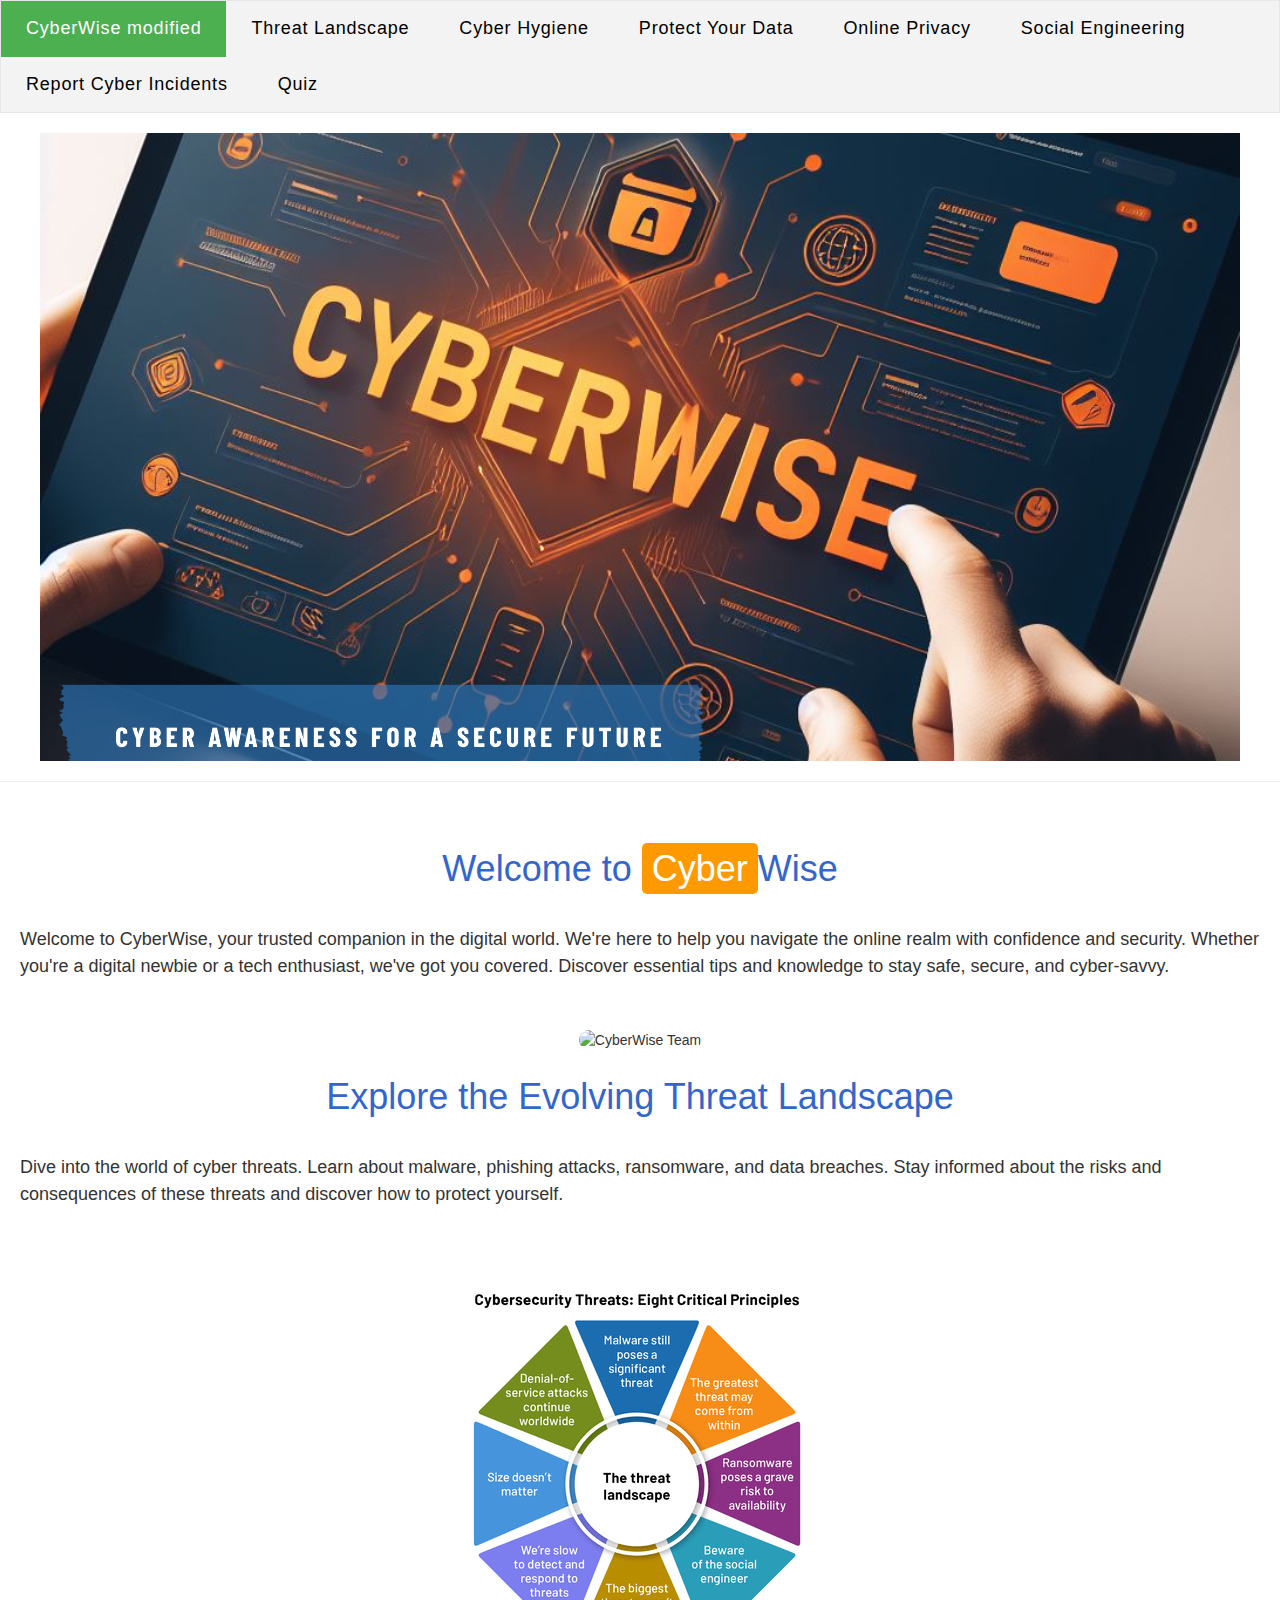
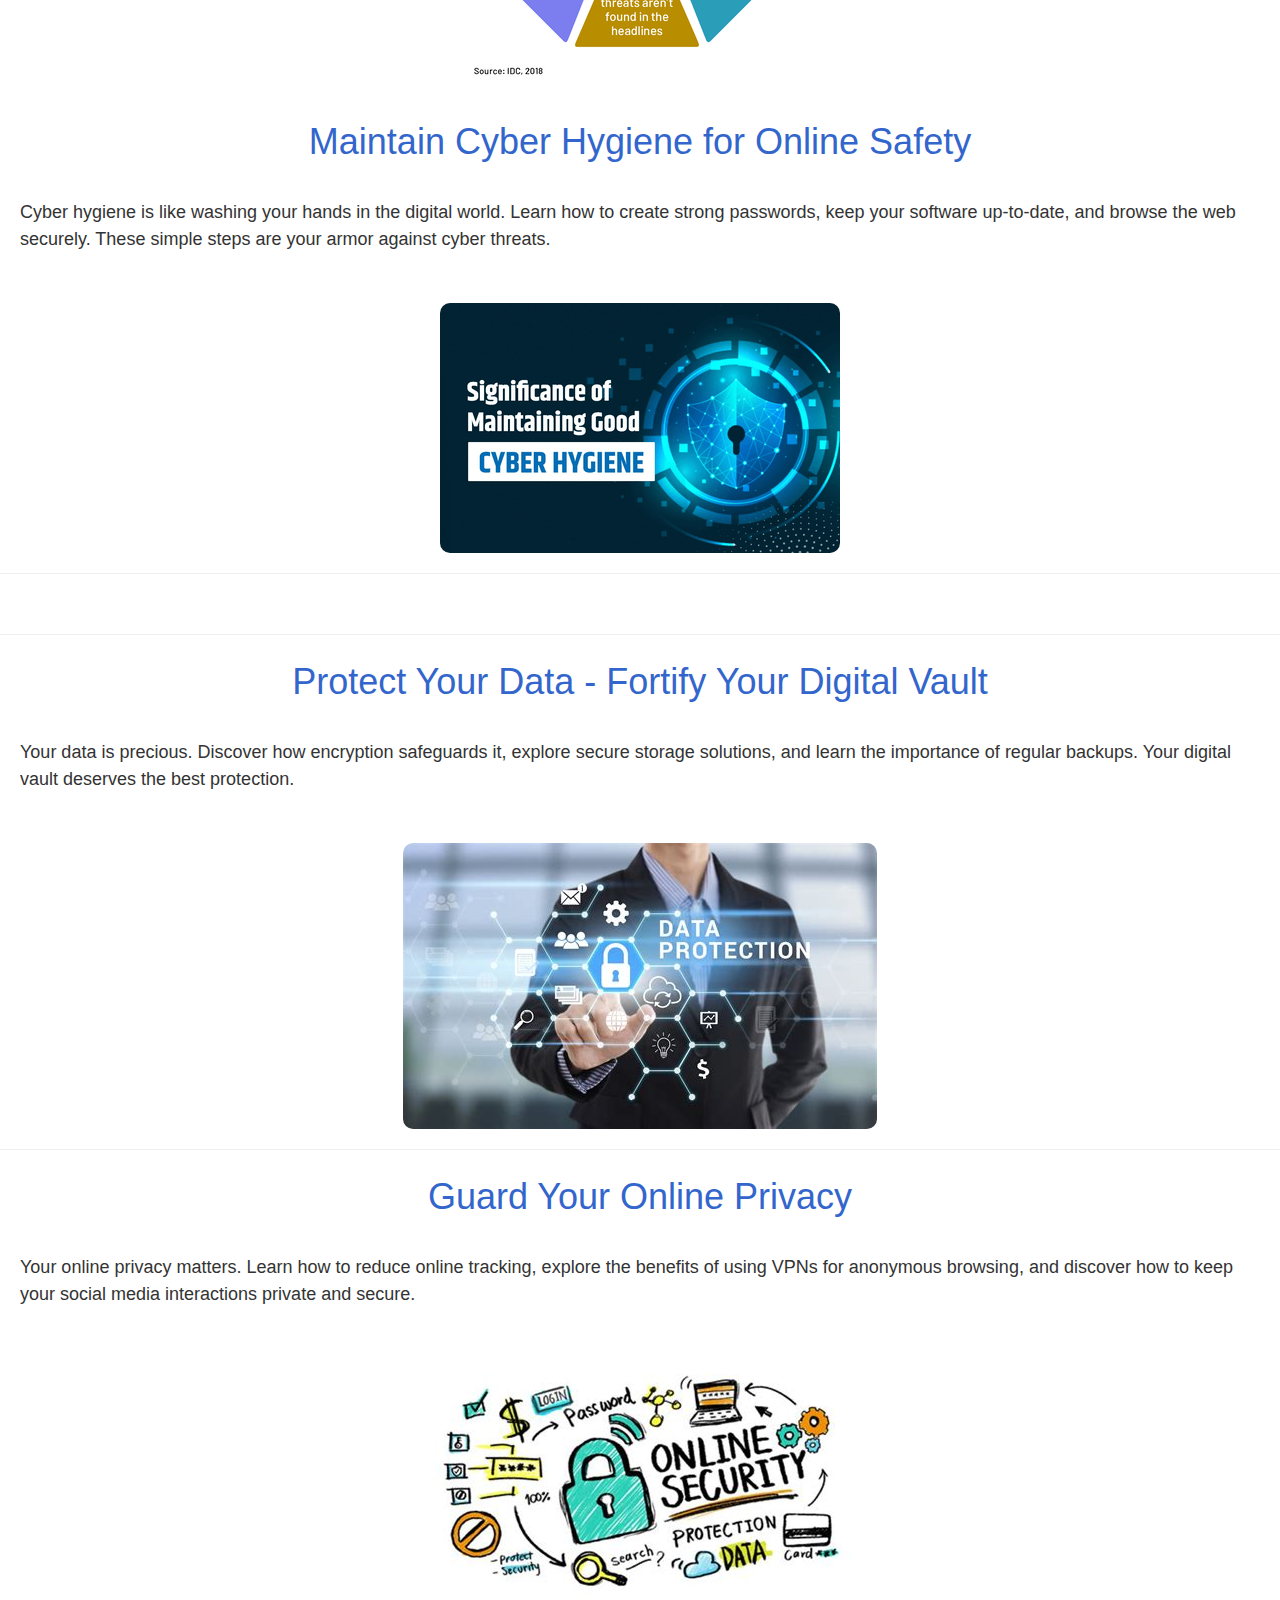
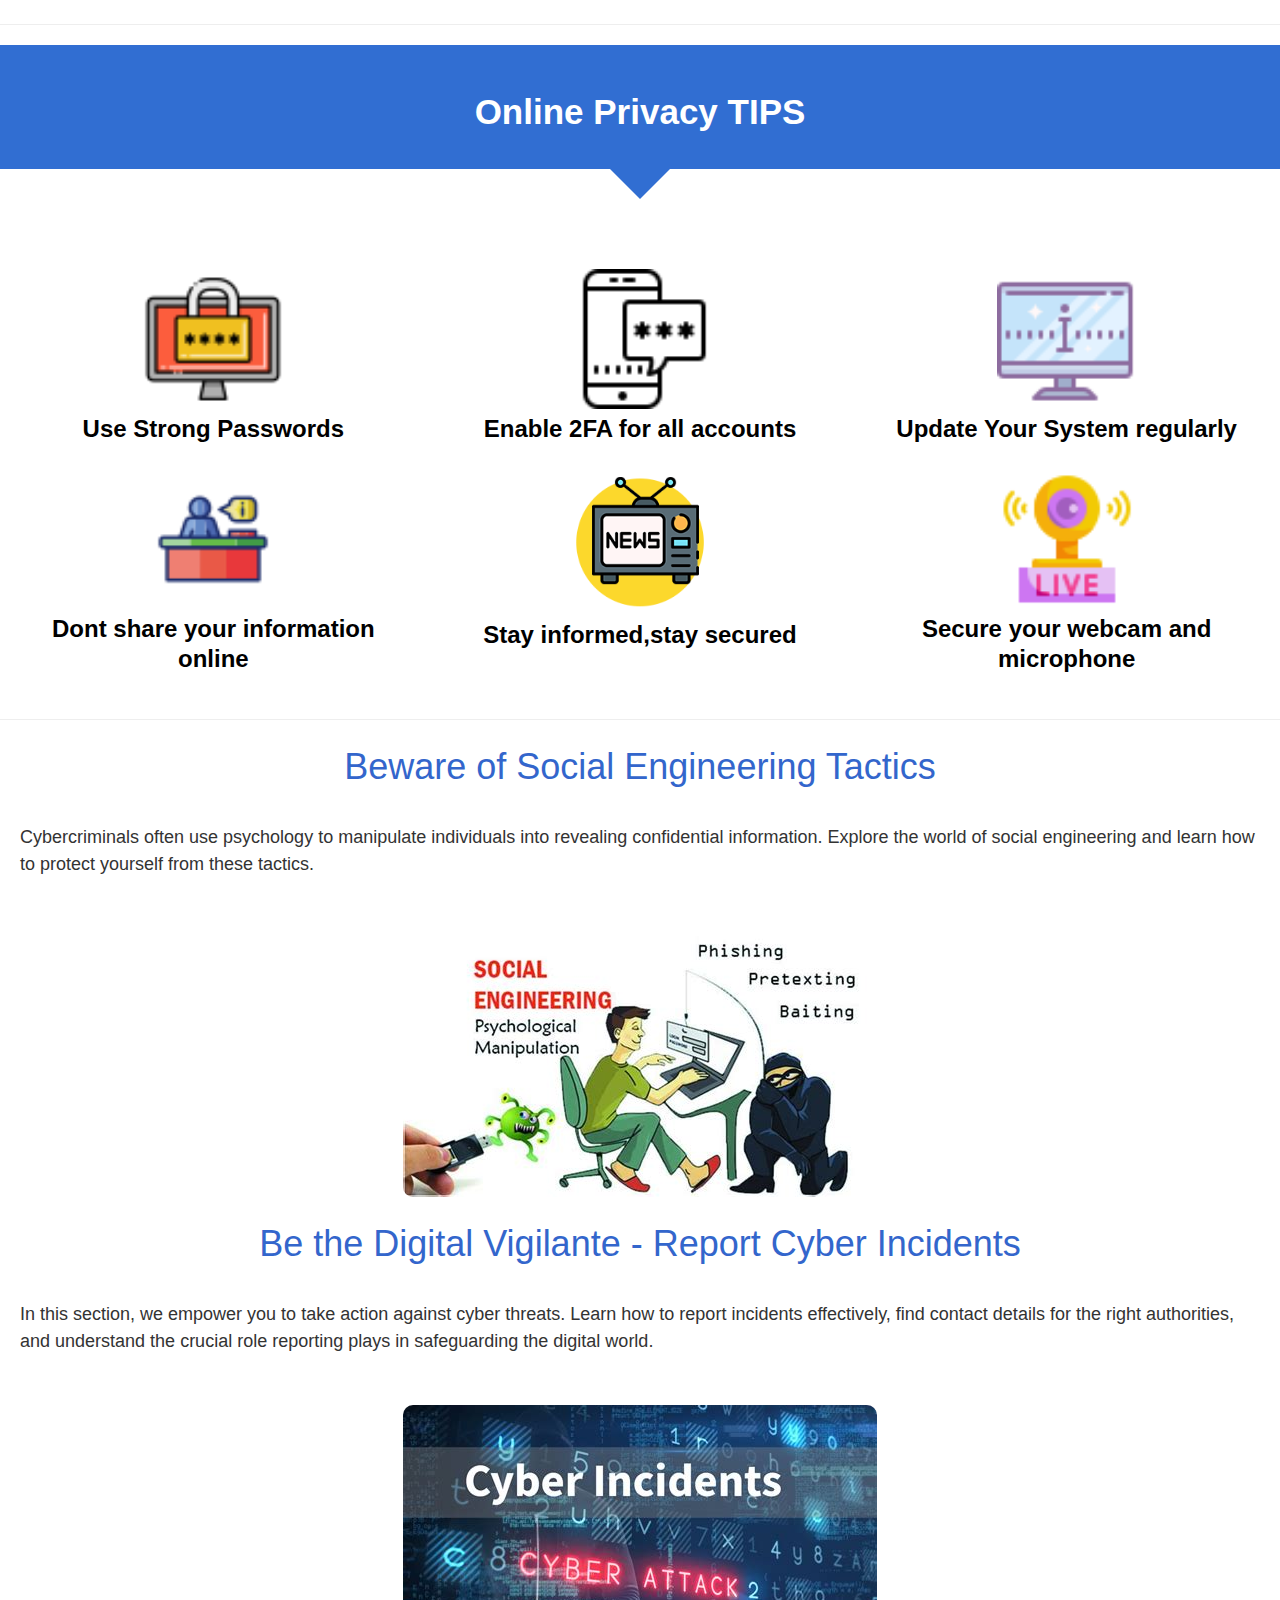
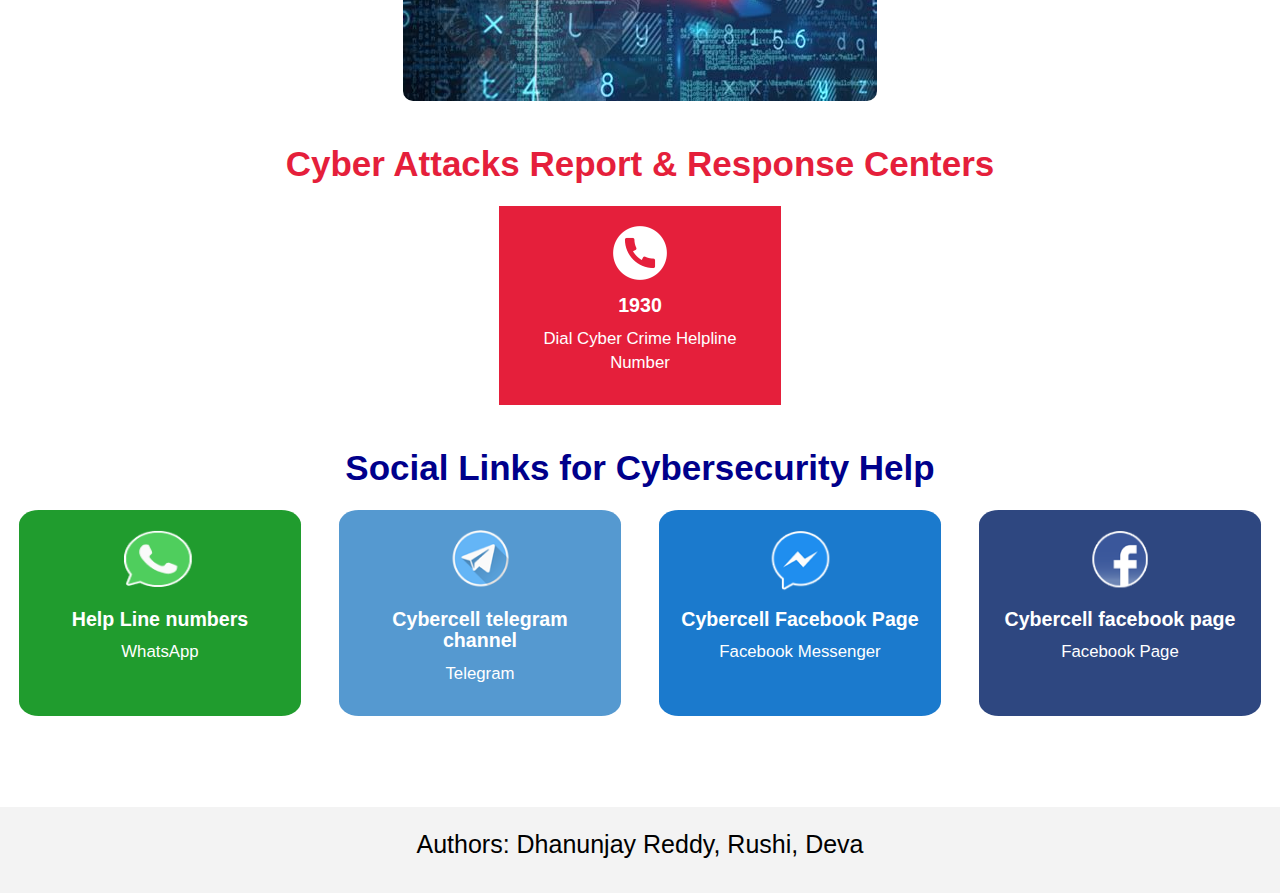
==== commit 48ea77c3: "quiz update" ====
--- a/index.html
+++ b/index.html
@@ -1,50 +1,381 @@
-<!doctype html>
-<html lang="en">
-
+<!DOCTYPE html>
+<html>
 <head>
-    <!-- Required meta tags -->
-    <meta charset="utf-8">
-    <meta name="viewport" content="width=device-width, initial-scale=1">
-
-    <!-- CSS -->
-    <link rel="stylesheet" href="style.css">
-
-    <title>Quiz App using JavaScript - @code.scientist x @codingtorque</title>
+	<title>CyberWise</title>
+	<link rel="stylesheet" type="text/css" href="css/main.css">
+	<link rel="stylesheet" type="text/css" href="css/bootstrap.min.css">
 </head>
-
 <body>
-    <!-- Further code here -->
-
-    <div class="start-screen">
-        <h1 class="quiz-heading">Let's test your knowledge with <span class="cyberwise-text">CyberWise</span> Quiz</h1>
-        <br><br><br>
-        <button id="start-button">Start</button>
-    </div>
-    
-
-
-    <div id="display-container">
-        <div class="header">
-            <div class="number-of-count">
-                <span class="number-of-question">1 of 3 questions</span>
-            </div>
-            <div class="timer-div">
-                <img src="stopwatch.png"
-                    width="20px" />
-                <span class="time-left">10s</span>
-            </div>
-        </div>
-        <div id="container">
-            <!-- questions and options will be displayed here -->
-        </div>
-        <button id="next-button">Next</button>
-    </div>
-    <div class="score-container hide">
-        <div id="user-score">Demo Score</div>
-        <button id="restart">Restart</button>
-    </div>
-
-    <script src="script.js"></script>
+
+    <nav>
+        <li><a class="active" href="index.html">CyberWise modified</a></li>
+        <li><a href="threatLandscape.html">Threat Landscape</a></li>
+        <li><a href="cyberHygiene.html">Cyber Hygiene</a></li>
+        <li><a href="protectYourData.html">Protect Your Data</a></li>
+        <li><a href="index.html#onlinePrivacy">Online Privacy</a></li>
+        <li><a href="socialEngineering.html">Social Engineering</a></li>
+        <li><a href="index.html#reportCyberIncidents">Report Cyber Incidents</a></li>
+		<li><a href="/Users/devakodavali/Desktop/Capstone-CyberWise-1/Quizz/quiz.html">Quiz</a></li>
+    </nav>
+
+	<div class="image-container" style="padding-top: 20px;">
+		<img src="img/Design.png" style="max-width: 100%; height: 50%; width: auto; display: block; margin: 0 auto;">
+	</div>
+	
+	
+	
+	
+		
+		<!-- <div class="Gif">
+			<div class="Gif1">
+				<img src="img/gif/Gif1.gif" style="width:100%">
+			</div>	
+			<div class="Gif2">
+				<img src="img/gif/Gif2.gif" style="width:100%">
+			</div>	
+		</div> -->
+		<hr><br>
+		
+		<!-- Section 1: Welcome to CyberWise -->
+		<div style="text-align: center;">
+			<h1 style="font-family: Arial, sans-serif; font-size: 36px; line-height: 1.5; color: #3366cc;">
+			Welcome to <span style="background-color: #ff9900; padding: 5px 10px; border-radius: 5px; color: #fff;">Cyber</span>Wise
+			</h1>
+		</div>
+		
+		<div style="padding: 20px;">
+			<p style="font-size: 18px; color: #333; line-height: 1.5;">
+			Welcome to CyberWise, your trusted companion in the digital world. We're here to help you navigate the online realm with confidence and security. Whether you're a digital newbie or a tech enthusiast, we've got you covered. Discover essential tips and knowledge to stay safe, secure, and cyber-savvy.
+			</p>
+		</div>
+		
+		<div>
+			<center>
+			<img src="img/cyberwise-team.jpg" alt="CyberWise Team" style="max-width: 100%; border-radius: 10px; margin-top: 20px;">
+			</center>
+		</div>
+		
+		<!-- Section 2: Threat Landscape -->
+		<div style="text-align: center;">
+			<h1 style="font-family: Arial, sans-serif; font-size: 36px; line-height: 1.5; color: #3366cc;">
+			  Explore the Evolving Threat Landscape
+			</h1>
+		  </div>
+		  
+		  <div style="padding: 20px;">
+			<p style="font-size: 18px; color: #333; line-height: 1.5;">
+			  Dive into the world of cyber threats. Learn about malware, phishing attacks, ransomware, and data breaches. Stay informed about the risks and consequences of these threats and discover how to protect yourself.
+			</p>
+		  </div>
+		  
+		  <div>
+			<center>
+			  <img src="img/First page/Threat.png" alt="Threat Landscape" style="max-width: 100%; border-radius: 10px; margin-top: 20px;">
+			</center>
+		  </div>
+
+
+		<!-- <div>
+			<center><img src="img/symptoms.jpg"></center>
+		</div>
+		
+		<div class="CauseSolution">
+			<div class="Causes">
+				<img src="img/block-one.jpg" style="width:100%">
+			</div>	
+			<div class="Causes">
+				<img src="img/block-two.jpg" style="width:100%">
+			</div>	
+		</div>	
+		<hr> -->
+
+
+		<!-- Section 3: Cyber Hygiene -->
+		<div style="text-align: center;">
+			<h1 style="font-family: Arial, sans-serif; font-size: 36px; line-height: 1.5; color: #3366cc;">
+			  Maintain Cyber Hygiene for Online Safety
+			</h1>
+		  </div>
+		  
+		  <div style="padding: 20px;">
+			<p style="font-size: 18px; color: #333; line-height: 1.5;">
+			  Cyber hygiene is like washing your hands in the digital world. Learn how to create strong passwords, keep your software up-to-date, and browse the web securely. These simple steps are your armor against cyber threats.
+			</p>
+		  </div>
+		  
+		  <div>
+			<center>
+			  <img src="img/First page/hygiene.png" alt="Cyber Hygiene" style="max-width: 100%; border-radius: 10px; margin-top: 20px;">
+			</center>
+		  </div>
+		  <hr><br><hr>
+
+
+
+		  <!-- Section 4: Protect Your Data -->
+		  <div style="text-align: center;">
+			<h1 style="font-family: Arial, sans-serif; font-size: 36px; line-height: 1.5; color: #3366cc;">
+			  Protect Your Data - Fortify Your Digital Vault
+			</h1>
+		  </div>
+		  
+		  <div style="padding: 20px;">
+			<p style="font-size: 18px; color: #333; line-height: 1.5;">
+			  Your data is precious. Discover how encryption safeguards it, explore secure storage solutions, and learn the importance of regular backups. Your digital vault deserves the best protection.
+			</p>
+		  </div>
+		  
+		  <div>
+			<center>
+			  <img src="img/First page/Data protection.png" alt="Protect Your Data" style="max-width: 100%; border-radius: 10px; margin-top: 20px;">
+			</center>
+		  </div>
+		  <hr>
+
+
+
+		<!-- Section 5: Online Privacy -->
+		<div style="text-align: center;" id="onlinePrivacy">
+			<h1 style="font-family: Arial, sans-serif; font-size: 36px; line-height: 1.5; color: #3366cc;">
+			  Guard Your Online Privacy
+			</h1>
+		  </div>
+		  
+		  <div style="padding: 20px;">
+			<p style="font-size: 18px; color: #333; line-height: 1.5;">
+			  Your online privacy matters. Learn how to reduce online tracking, explore the benefits of using VPNs for anonymous browsing, and discover how to keep your social media interactions private and secure.
+			</p>
+		  </div>
+		  
+		  <div>
+			<center>
+			  <img src="img/First page/privacy.png" alt="Online Privacy" style="max-width: 100%; border-radius: 10px; margin-top: 20px;">
+			</center>
+		  </div>
+		  <hr> 
+
+		  <section class="followSteps" id="precautions">
+			<div class="stepHeading">
+				<div class="container text-center">
+					<h2>Online Privacy TIPS</h2>
+				</div>
+			</div>
+			<div class="steps-covid">
+				<div class="container-fluid">
+					<div class="row">
+						<div class="col-xs-4">
+							<div class="covidThumb">
+								<img src="img/icons/updated_icons/icon-1.png" alt="icon">
+								<span>Use Strong Passwords </span>
+							</div>
+						</div>
+						<div class="col-xs-4">
+							<div class="covidThumb">
+								<img src="img/icons/updated_icons/icon-2.png" alt="icon">
+								<span>Enable 2FA for all accounts  </span>
+							</div>
+						</div>
+						<div class="col-xs-4">
+							<div class="covidThumb">
+								<img src="img/icons/updated_icons/icon-3.png" alt="icon">
+								<span>Update Your System regularly </span>
+							</div>
+						</div>
+					</div>
+					<div class="row">
+						<div class="col-xs-4">
+							<div class="covidThumb">
+								<img src="img/icons/updated_icons/icon-4.png" alt="icon">
+								<span>Dont share your information online</span>
+							</div>
+						</div>
+						<div class="col-xs-4">
+							<div class="covidThumb">
+								<img src="img/icons/icon-5.png" alt="icon">
+								<span>Stay informed,stay secured </span>
+							</div>
+						</div>
+						<div class="col-xs-4">
+							<div class="covidThumb">
+								<img src="img/icons/updated_icons/icon-6.png" alt="icon">
+								<span>Secure your webcam and microphone </span>
+							</div>
+						</div>
+					</div>
+				</div>
+			</div>
+		</section>
+		<hr>
+
+		    <!-- Section 6: Social Engineering -->
+		<div style="text-align: center;">
+			<h1 style="font-family: Arial, sans-serif; font-size: 36px; line-height: 1.5; color: #3366cc;">
+			Beware of Social Engineering Tactics
+			</h1>
+		</div>
+		
+		<div style="padding: 20px;">
+			<p style="font-size: 18px; color: #333; line-height: 1.5;">
+			Cybercriminals often use psychology to manipulate individuals into revealing confidential information. Explore the world of social engineering and learn how to protect yourself from these tactics.
+			</p>
+		</div>
+		
+		<div>
+			<center>
+			<img src="img/First page/social_engineering.png" alt="Social Engineering" style="max-width: 100%; border-radius: 10px; margin-top: 20px;">
+			</center>
+		</div>
+
+		
+
+		<!--Section 7: Report Cyber Incidents  -->
+		<div style="text-align: center;" id="reportCyberIncidents">
+			<h1 style="font-family: Arial, sans-serif; font-size: 36px; line-height: 1.5; color: #3366cc;">
+			  Be the Digital Vigilante - Report Cyber Incidents
+			</h1>
+		  </div>
+		  
+		  <div style="padding: 20px;">
+			<p style="font-size: 18px; color: #333; line-height: 1.5;">
+			  In this section, we empower you to take action against cyber threats. Learn how to report incidents effectively, find contact details for the right authorities, and understand the crucial role reporting plays in safeguarding the digital world.
+			</p>
+		  </div>
+		  
+		  <div>
+			<center>
+			  <img src="img/First page/Cyber_incidents.png" alt="Report Cyber Incidents" style="max-width: 100%; border-radius: 10px; margin-top: 20px;">
+			</center>
+		  </div>
+
+		  <div class="imp-info-area" id="impinfo">
+			<h3 class="important-heading">
+				<strong>Cyber Attacks Report & Response Centers</strong>
+			</h3>
+			<div class="block">
+				<div class="icon">
+					<img src="img/impinfo/icon-one.png" alt="" />
+				</div>
+				<div class="text-area">
+					<h3><strong>1930</strong></h3>
+					<p>Dial Cyber Crime Helpline Number</p>
+				</div>
+			</div>
+
+			<!-- <div class="block">
+				<div class="icon">
+					<a href="https://www.mohfw.gov.in/pdf/coronvavirushelplinenumber.pdf" target="_blank">
+						<img src="img/impinfo/icon-two.png" alt="" />
+					</a>
+				</div>
+				<div class="text-area"> 
+					<a href="https://www.mohfw.gov.in/pdf/coronvavirushelplinenumber.pdf" target="_blank">
+					<h3><strong>States &amp; Union Territories</strong></h3>
+					<p></p></a>
+					<p><a href="https://www.mohfw.gov.in/pdf/coronvavirushelplinenumber.pdf" target="_blank">View pdf for Helpline Number</a></p>
+				</div>
+			</div>
+				
+			<div class="block">
+				<div class="icon">
+					<a href="mailto:ncov2019@gov.in">	
+						<img src="img/impinfo/icon-three.png" alt="" />
+					</a>
+				</div>
+				<div class="text-area">
+					<a href="mailto:ncov2019@gov.in">	
+						<h3><strong>ncov2019@gov.in</strong></h3>
+						<p>Helpline Email ID </p>
+					</a>
+				</div>
+			</div>
+			
+				
+			<div class="block">
+				<div class="icon">
+					<a href="https://www.mohfw.gov.in/pdf/SOPforqurantine.pdf" target="_blank">
+						<img src="img/impinfo/icon-four.png" alt="" />
+					</a>
+				</div>
+				<div class="text-area"> 
+					<a href="https://www.mohfw.gov.in/pdf/SOPforqurantine.pdf" target="_blank">
+						<h3><strong>States/UTs for quarantine</strong></h3>
+					</a>
+					<a href="https://www.mohfw.gov.in/pdf/SOPforqurantine.pdf" target="_blank">
+						<p>Guidelines</p>
+					</a> 
+				</div>		
+			</div>
+		</div>
+		<br><hr><br>
+ -->
+ 
+		  
+		<div class="social-hub" id="socialhub">
+			<h3 class="important-heading">
+				<strong>Social Links for Cybersecurity Help</strong>
+			</h3>
+			<div class="block whatsapp">
+				<div class="icon">
+					<a href="" target="_blank">
+						<img src="img/icons/whatsapp.png" alt="" />
+					</a>
+				</div>
+				<div class="text-area"> 
+					<a href="" target="_blank">
+					<h3><strong>Help Line numbers</strong></h3></a>
+					<p><a href="https://wa.me/919013353535?text=Hi" target="_blank">WhatsApp</a></p>
+				</div>
+			</div>
+
+			<div class="block telegram">
+				<div class="icon">
+					<a href="" target="_blank">
+						<img src="img/icons/telegram.png" alt="" />
+					</a>
+				</div>
+				<div class="text-area"> 
+					<a href="" target="_blank">
+					<h3><strong>Cybercell telegram channel</strong></h3>
+					<p></p></a>
+					<p><a href="https://t.me/s/cybersafeINDIA?q=%23facebook&before=1241" target="_blank">Telegram</a></p>
+				</div>
+			</div>
+				
+			<div class="block messenger">
+				<div class="icon">
+					<a href="" target="_blank">
+						<img src="img/icons/messenger.png" alt="" />
+					</a>
+				</div>
+				<div class="text-area"> 
+					<a href="https://www.messenger.com/t/MyGovIndia" target="_blank">
+					<h3><strong>Cybercell Facebook Page</strong></h3>
+					<p></p></a>
+					<p><a href="" target="_blank">Facebook Messenger</a></p>
+				</div>
+			</div>
+				
+			<div class="block facebook">
+				<div class="icon">
+					<a href="" target="_blank">
+						<img src="img/icons/facebook.png" alt="" />
+					</a>
+				</div>
+				<div class="text-area"> 
+					<a href="https://www.facebook.com/BMCyberAwareness" target="_blank">
+					<h3><strong>Cybercell facebook page</strong></h3>
+					<p></p></a>
+					<p><a href="https://www.facebook.com/BMCyberAwareness" target="_blank">Facebook Page</a></p>
+				</div>
+			</div>
+		</div>
+		<hr>
+	</div>
+
+	<footer>
+		<p>Authors: Dhanunjay Reddy</a>, Rushi,  Deva </p>
+	</footer>
+	
+
 </body>
-
-</html>+</html>
--- a/css/main.css
+++ b/css/main.css
@@ -0,0 +1,335 @@
+
+/* Navbar start */
+
+nav {
+  list-style-type: none;
+  margin: 1px solid black;
+  padding: 0;
+  overflow: hidden;
+  border: 1px solid #e7e7e7;
+  background-color: #f3f3f3;
+  font-size: 18px;
+}
+
+nav li {
+  float: left;
+}
+
+nav li a {
+  display: block;
+  color: black;
+  text-align: center;
+  padding: 15px 25px;
+  text-decoration: none;
+  /*word-spacing: 2px;*/
+  letter-spacing: 0.8px;
+}
+
+nav li a:hover:not(.active) {
+  background-color: #ddd;
+  text-decoration: none;
+  text-underline-position: none;
+}
+
+nav li a.active {
+  color: white;
+  background-color: #4CAF50;
+  text-decoration: none;
+}
+
+/* Navbar end */
+
+.content {
+  margin: auto;
+  max-width: 80%;
+}
+
+hr {
+  height: 1px;
+  background-color: #ccc;
+}
+
+#Title{
+  font-size:40px;
+  font-size: bold;
+  color: #1a75ff;
+  text-align: center;
+}
+
+.image1 img {
+  margin-left: 5%;
+  width: 90%;
+  padding-top: 30px;
+  transition: transform .8s ease-in-out;
+}
+
+.image1 img:hover {
+  transform: scale(1.1);
+}
+
+.overview {
+  padding-top: 25px;
+}
+
+.overview h2 {
+  font-size: 40px;
+  color: #313131;
+  line-height: 1.3em;
+  font-weight: 700;
+  font-family: 'Work Sans', sans-serif;
+}
+
+.overview p {
+  font-size: 20px;
+  line-height: 1.8;
+  color: #313131;
+}
+
+#hashtag1{
+  color: #00ffcc
+}
+
+#symptoms{
+  font-size:20px; 
+  padding-left: 40px;
+  padding-right: 40px;
+}
+
+*{
+  box-sizing: border-box;
+}
+
+.Gif1 {
+  float: left;
+  width: 40%;
+}
+
+.Gif2 {
+  float: right;
+  width: 40%;
+}
+
+.Gif3 {
+  float: left;
+  width: 25%;
+}
+
+.Causes {
+  float: left;
+  width: 50%;
+  padding: 25px;
+  padding-top: 50px;
+
+}
+.CauseSolution::after {
+  content: "";
+  clear: both;
+  display: table;
+}
+
+
+/* Important information start */
+
+.imp-info-area {
+  margin-top: 25px;
+  margin-bottom: 25px;
+  display: flex;
+  flex-wrap: wrap;
+  justify-content: space-around;
+}
+
+.block {
+  width: 22%;
+  float: left;
+  padding: 20px;
+  background-color: #e51f3b;
+  transition: transform 1s ease-in-out;
+}
+
+.block:hover {
+  transform: scale(1.1);
+  box-shadow: 0 0 10px rgba(0, 0, 0, 0.5);
+}
+
+.important-heading {
+  width: 100%;
+  margin-bottom: 25px;
+  color: #e51f3b;
+  font-size: 2.5em;
+  text-align: center;
+  font-weight: normal;
+  line-height: 35px;
+}
+
+.icon {
+  text-align: center;
+}
+
+.text-area {
+  color: #fff;
+  text-align: center;
+}
+
+.text-area p {
+  color: #fff;
+  text-align: center;
+  font-size: 1.2em;
+}
+
+.text-area a {
+  color: #fff;
+  text-align: center;
+  text-decoration: none;
+}
+
+.text-area a:hover {
+  color: #fff;
+  text-align: center;
+  text-decoration: none;
+}
+
+.text-area h3 {
+  color: #fff;
+  font-size: 1.4em;
+  margin-top: 15px;
+}
+
+/* Important information end */
+
+/*Precautions section start*/
+
+
+.stepHeading
+{ 
+  background: #316ed2; 
+  padding: 20px 0; 
+  position: relative
+}
+
+.stepHeading h2
+{ 
+  font-size: 35px; 
+  color: #fff; 
+  line-height: 54px; 
+  font-weight: bold;
+}
+
+.stepHeading::after{
+  top: 100%;
+  left: 50%;
+  border: solid transparent;
+  content: " ";
+  height: 0;
+  width: 0;
+  position: absolute;
+  pointer-events: none;
+  border-color: rgba(49, 110, 210, 0);
+  border-top-color: #316ed2;
+  border-width: 30px;
+  margin-left: -30px;
+}
+
+.steps-covid
+{ 
+  padding: 100px 0 0 0;
+}
+
+.covidThumb
+{ 
+  text-align: center; 
+}
+
+.covidThumb img 
+{ 
+  width: 140px;
+  transition: transform .8s ease-in-out;
+}
+
+.covidThumb img:hover {
+  transform: scale(1.2);
+}
+
+.covidThumb span
+{ 
+  display: block; 
+  font-size: 24px; 
+  line-height: 30px; 
+  font-weight: bold; 
+  color: #000; 
+  margin-top: 5px;
+  margin-bottom: 25px;
+}  
+
+/*Precautions section end*/
+
+
+/*Footer starts*/
+
+footer {
+  text-align: center;
+  padding: 20px;
+  background-color: #f3f3f3;
+  color: black;
+  font-size: 25px;
+}
+
+footer a {
+  color: black;
+  text-decoration: none;
+}
+
+footer a:hover{
+  text-decoration: none;
+  color: black;
+}
+
+footer a:active {
+  text-decoration: none;
+  color: black;
+}
+
+footer a:visited {
+  text-decoration: none;
+  color: black;
+}
+
+/*Footer marker-end: */
+
+
+.social-hub {
+  margin-top: 25px;
+  margin-bottom: 25px;
+  display: flex;
+  flex-wrap: wrap;
+  justify-content: space-around;
+}
+
+.social-hub .block {
+  border-radius: 7%;
+}
+
+.social-hub .important-heading {
+  color: darkblue;
+}
+
+.social-hub .icon img {
+  width: 72px;
+  height: 64px;
+}
+
+.social-hub .whatsapp {
+  background-color: #209c2e;
+}
+
+.social-hub .telegram {
+  background-color: #5599d0;
+}
+
+.social-hub .messenger {
+  background-color: #1b7acd;
+}
+
+.social-hub .facebook {
+  background-color: #2e4780;
+}
+
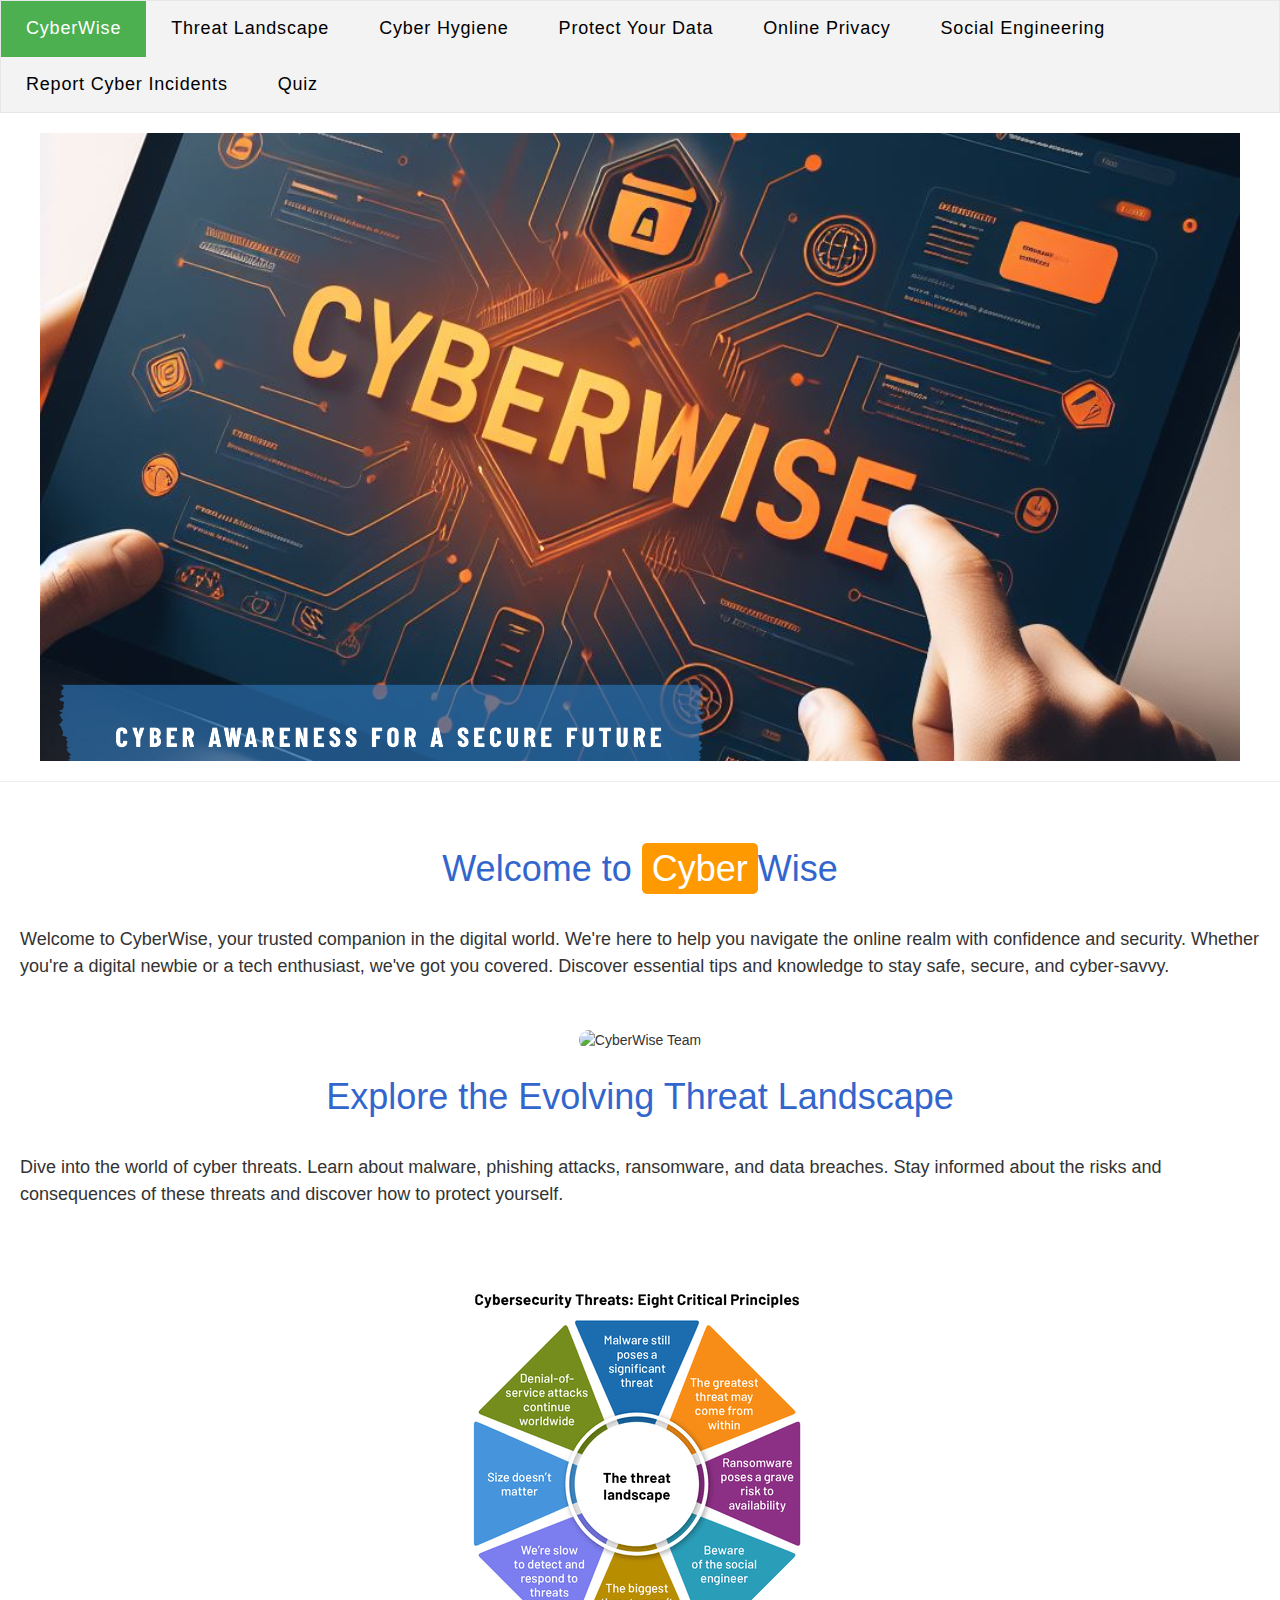
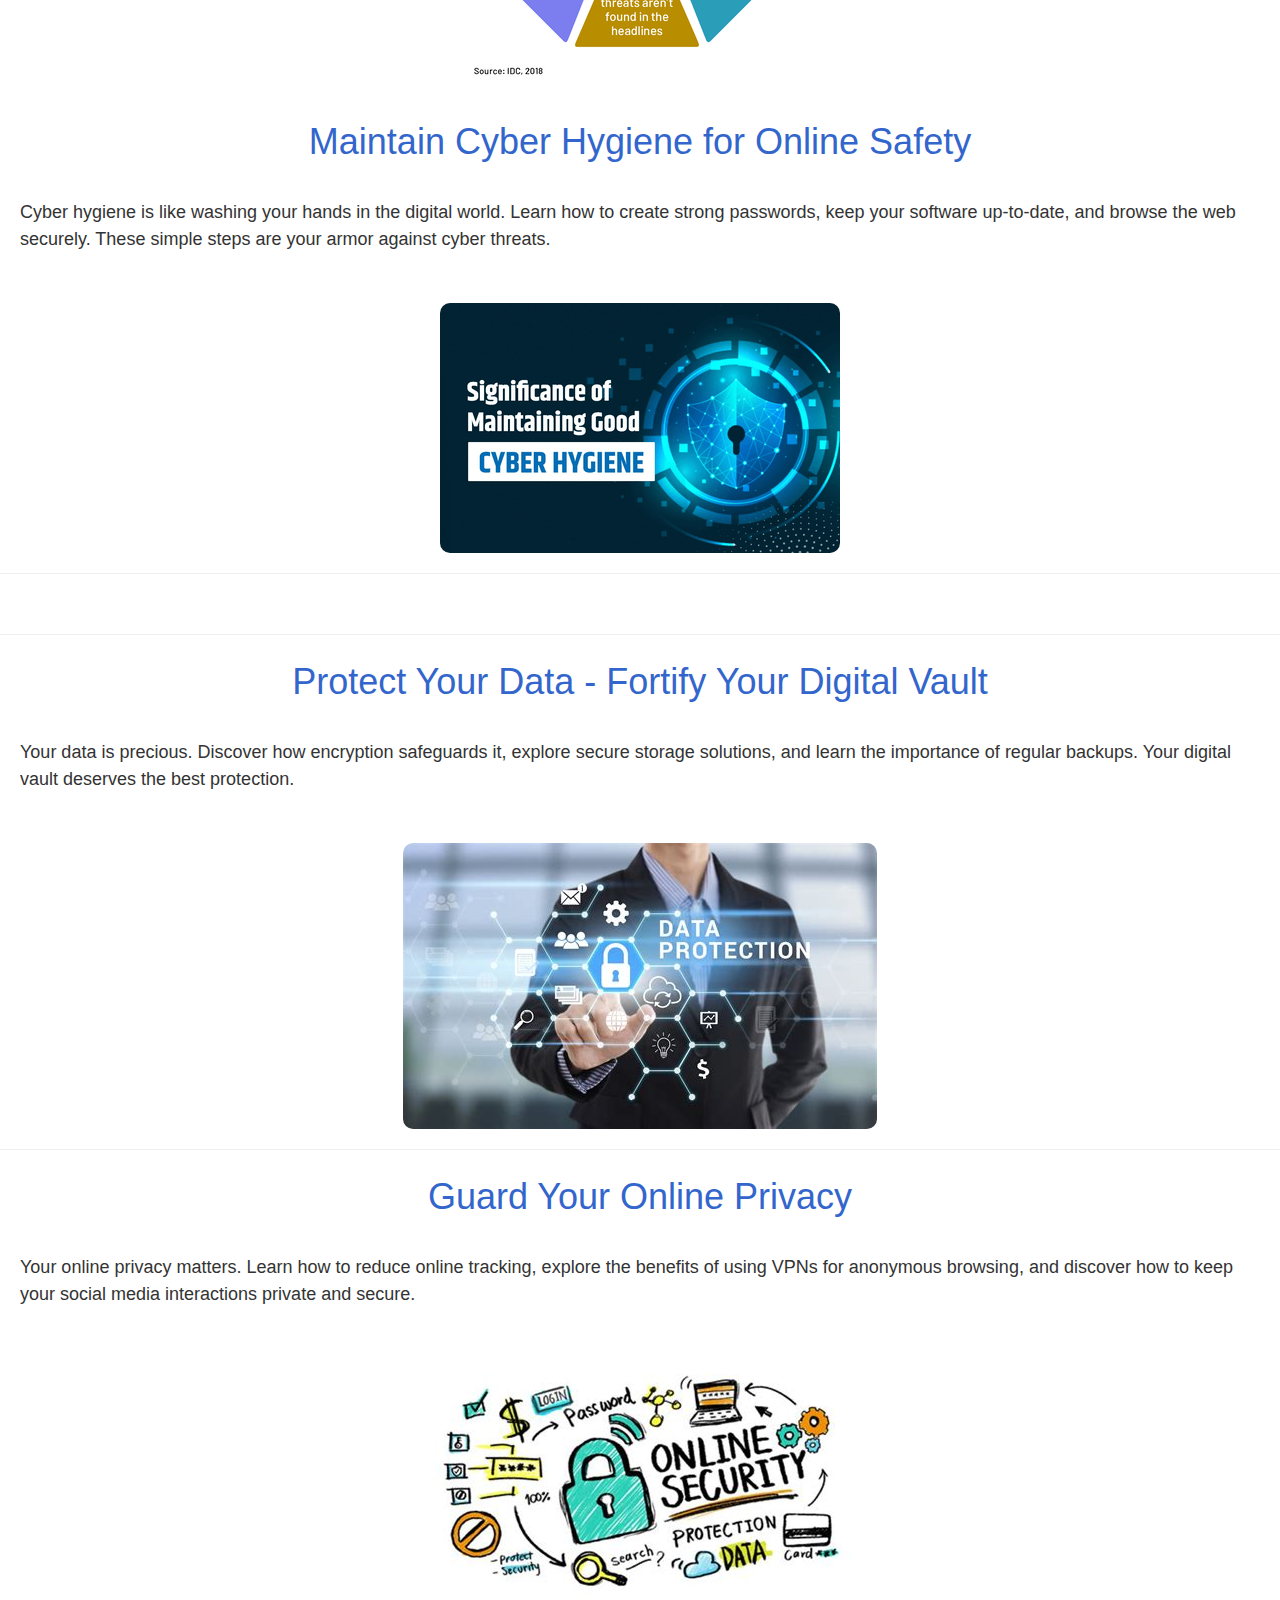
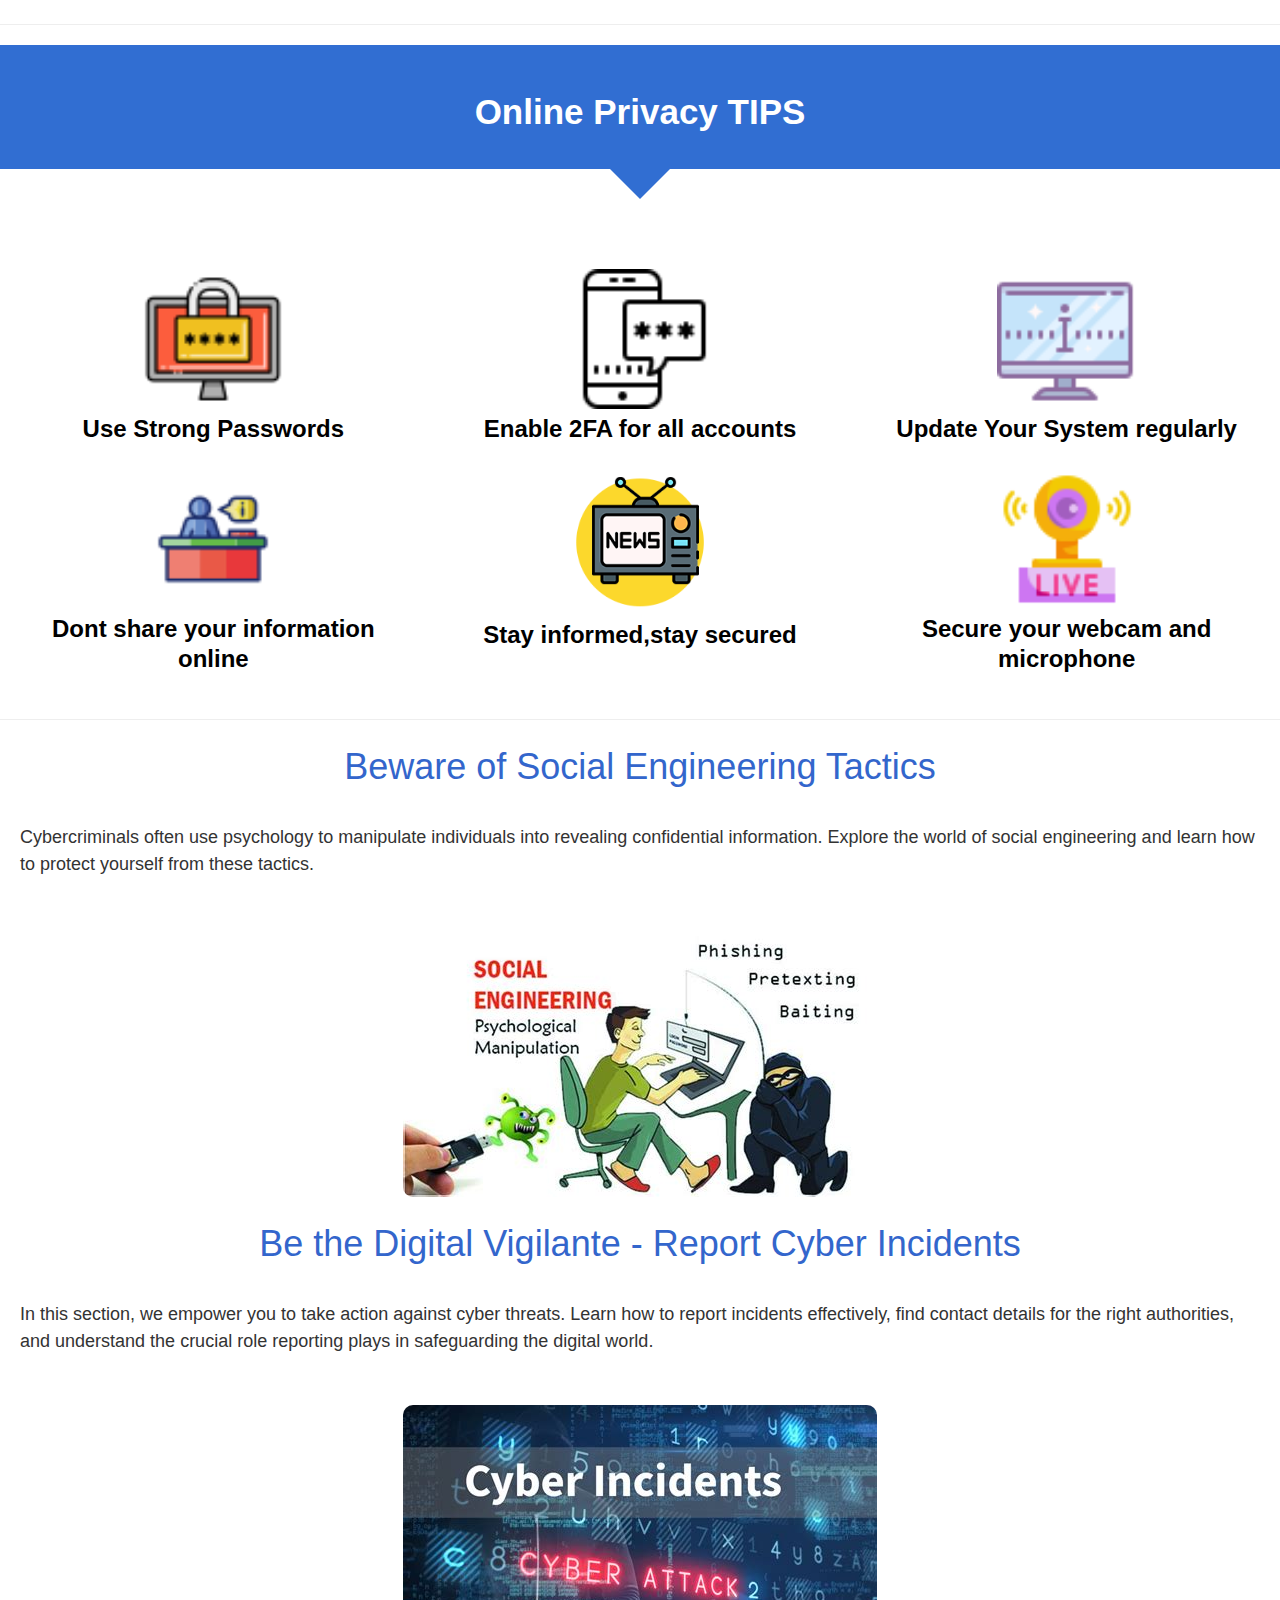
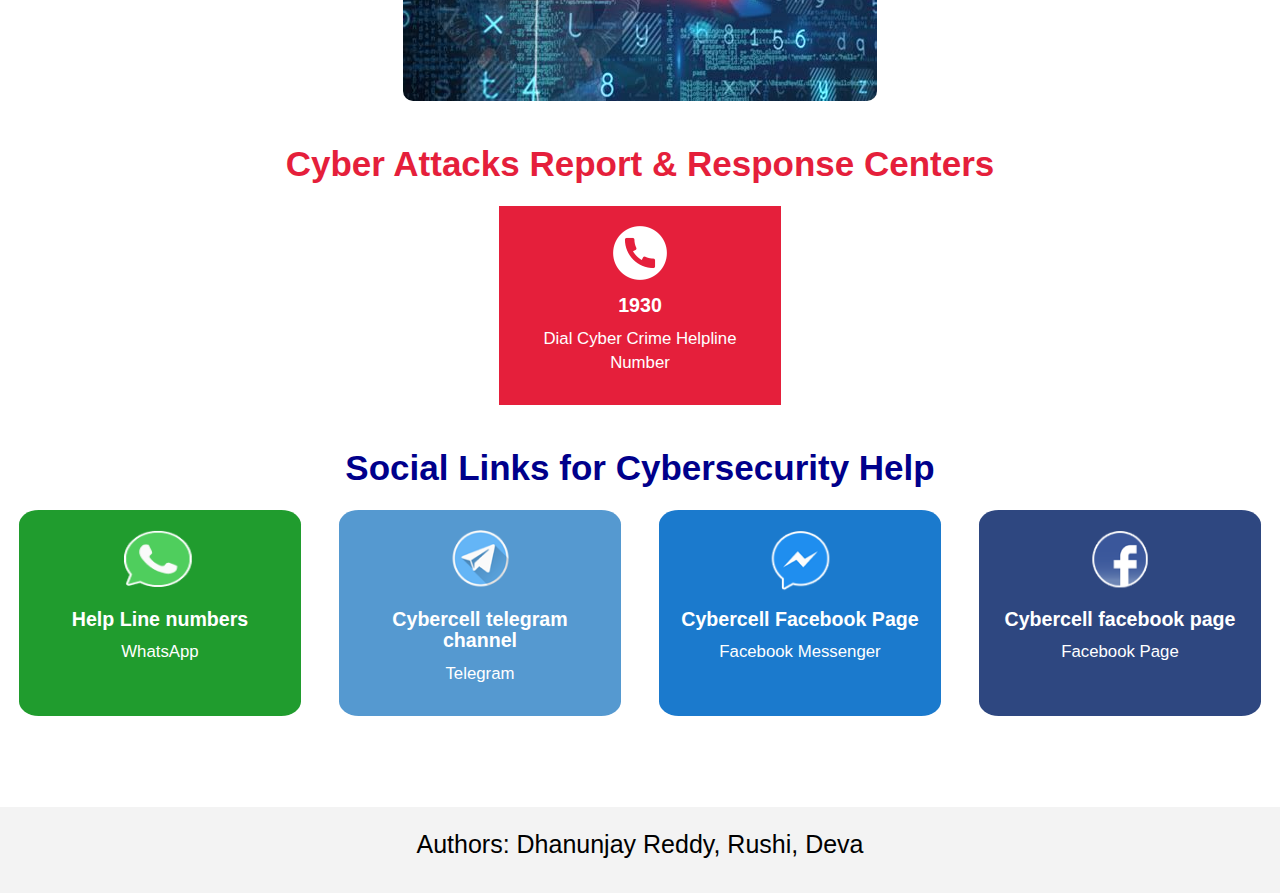
==== commit cd8ff40c: "removed changes" ====
--- a/index.html
+++ b/index.html
@@ -8,14 +8,14 @@
 <body>
 
     <nav>
-        <li><a class="active" href="index.html">CyberWise modified</a></li>
+        <li><a class="active" href="index.html">CyberWise</a></li>
         <li><a href="threatLandscape.html">Threat Landscape</a></li>
         <li><a href="cyberHygiene.html">Cyber Hygiene</a></li>
         <li><a href="protectYourData.html">Protect Your Data</a></li>
         <li><a href="index.html#onlinePrivacy">Online Privacy</a></li>
         <li><a href="socialEngineering.html">Social Engineering</a></li>
         <li><a href="index.html#reportCyberIncidents">Report Cyber Incidents</a></li>
-		<li><a href="/Users/devakodavali/Desktop/Capstone-CyberWise-1/Quizz/quiz.html">Quiz</a></li>
+		<li><a href="Quizz/quiz.html">Quiz</a></li>
     </nav>
 
 	<div class="image-container" style="padding-top: 20px;">
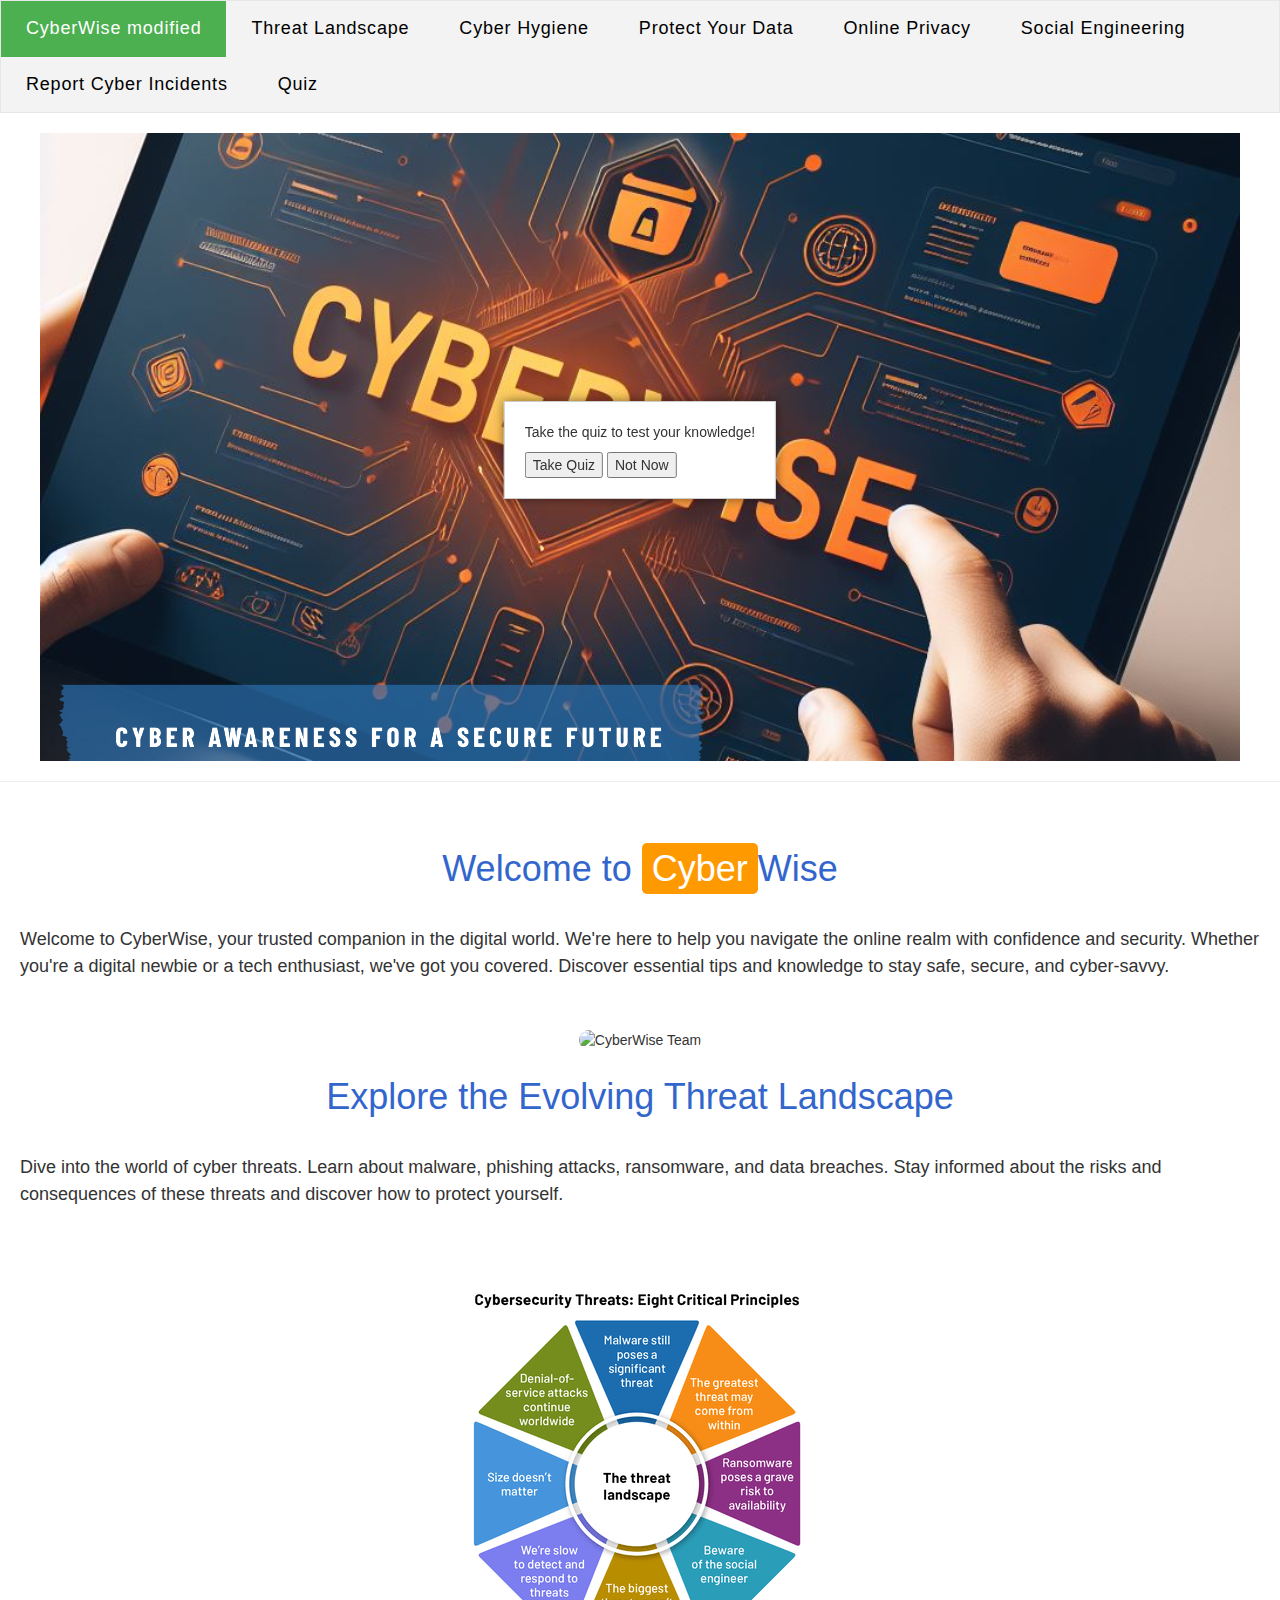
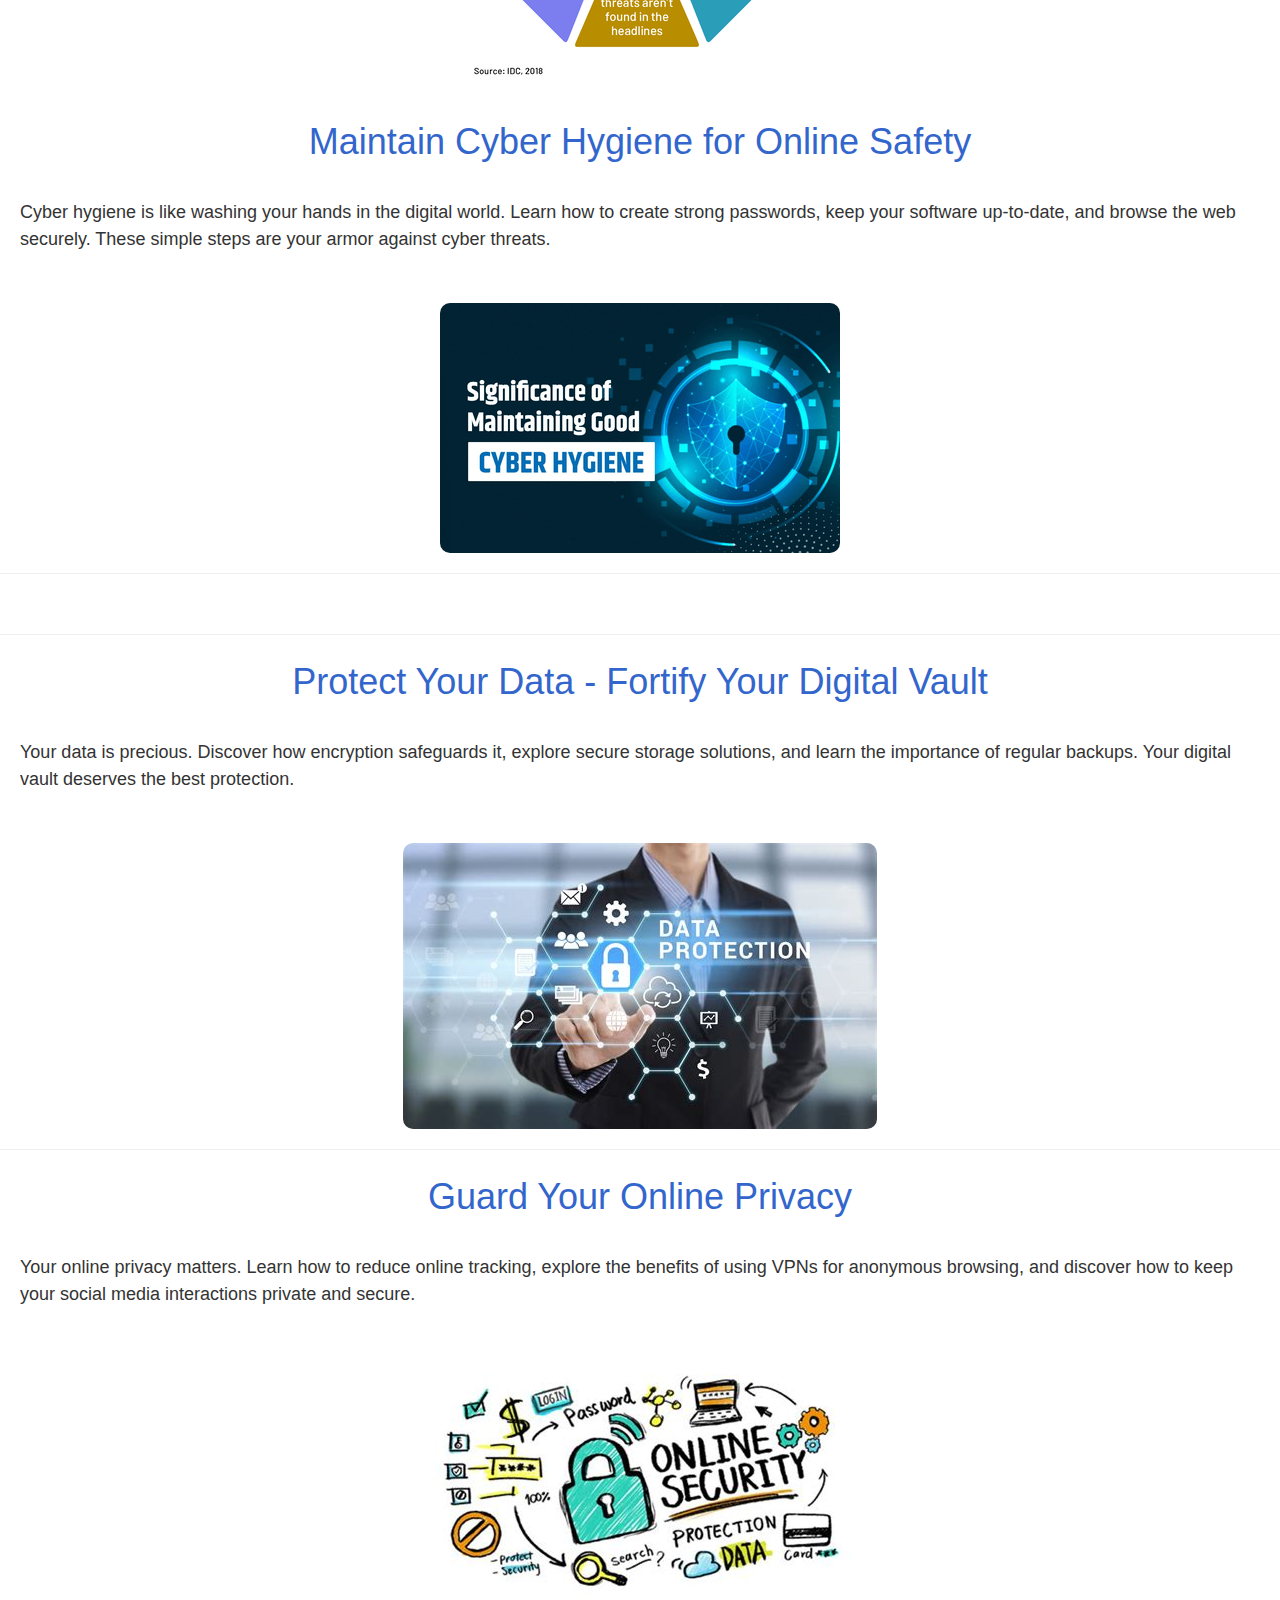
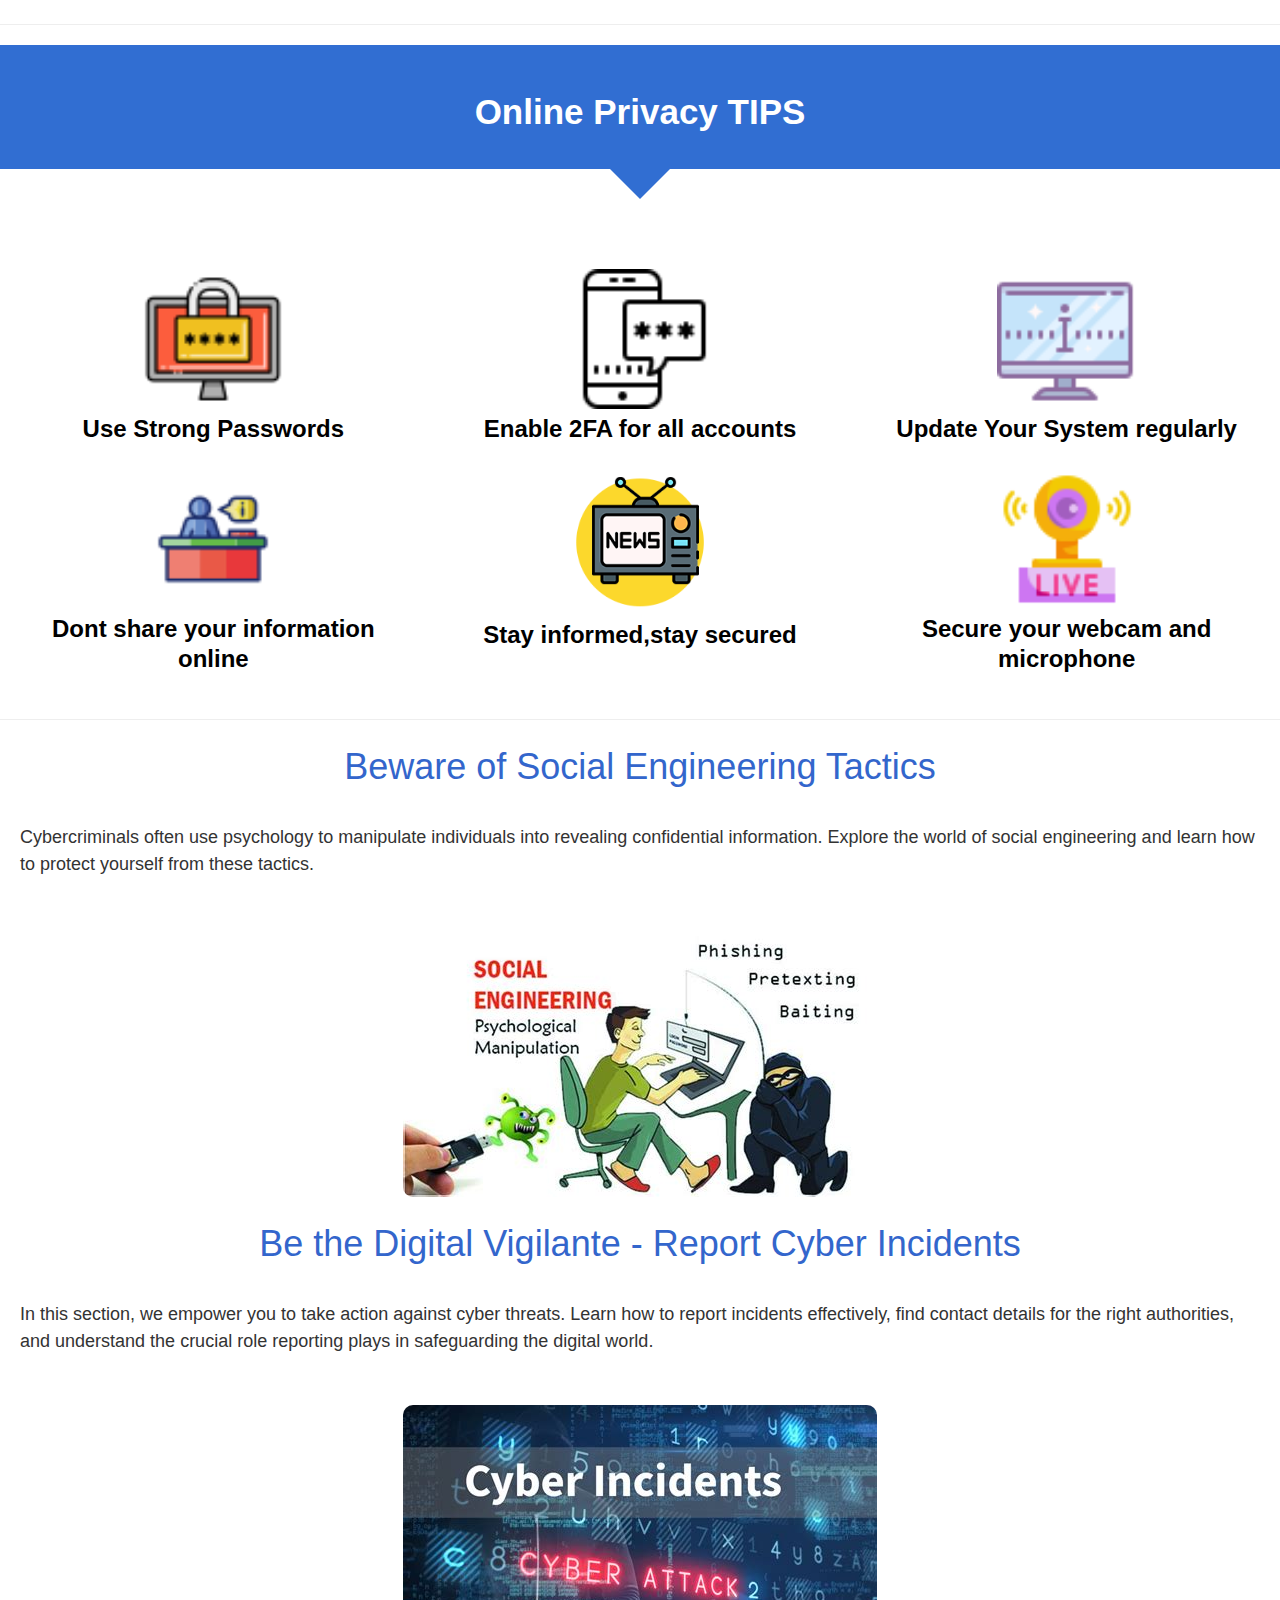
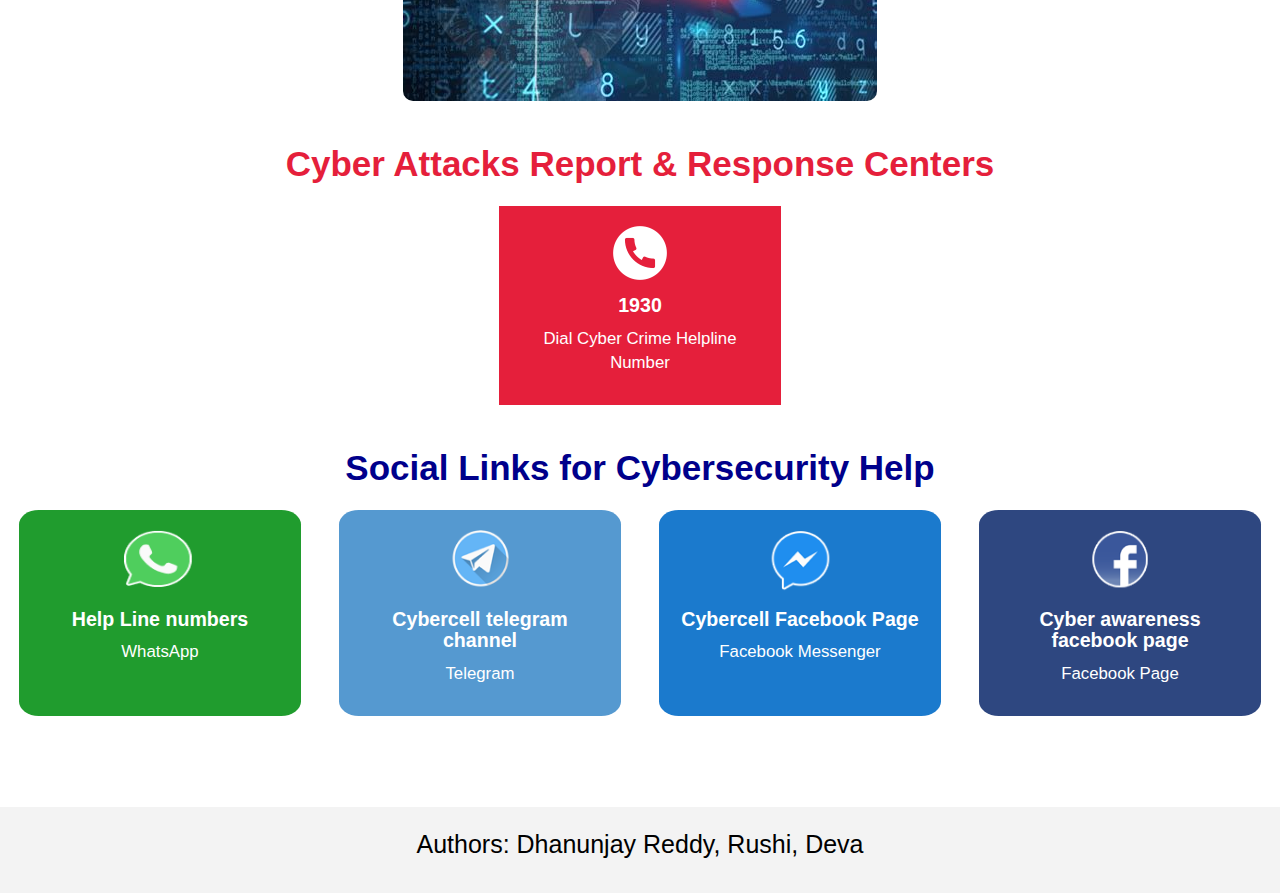
==== commit 269c0ddc: "changes in main page" ====
--- a/index.html
+++ b/index.html
@@ -4,11 +4,35 @@
 	<title>CyberWise</title>
 	<link rel="stylesheet" type="text/css" href="css/main.css">
 	<link rel="stylesheet" type="text/css" href="css/bootstrap.min.css">
+	<script>
+		window.addEventListener('beforeunload', function (e) {
+			if (!localStorage.getItem('quizAttempted')) {
+				var confirmationMessage = 'Are you sure you want to leave? Take the quiz to test your knowledge.';
+				e.returnValue = confirmationMessage;
+				return confirmationMessage;
+			}
+		});
+	
+		function markQuizAttempted() {
+			localStorage.setItem('quizAttempted', 'true');
+			window.location.href = 'Quizz/quiz.html';
+		}
+	
+		document.addEventListener('DOMContentLoaded', function () {
+			var quizPopup = document.getElementById('quizPopup');
+			if (quizPopup && !localStorage.getItem('quizAttempted')) {
+				quizPopup.style.display = 'block';
+			}
+		});
+	</script>
+	
+    
+	
 </head>
 <body>
 
     <nav>
-        <li><a class="active" href="index.html">CyberWise</a></li>
+        <li><a class="active" href="index.html">CyberWise modified</a></li>
         <li><a href="threatLandscape.html">Threat Landscape</a></li>
         <li><a href="cyberHygiene.html">Cyber Hygiene</a></li>
         <li><a href="protectYourData.html">Protect Your Data</a></li>
@@ -316,12 +340,12 @@
 			</h3>
 			<div class="block whatsapp">
 				<div class="icon">
-					<a href="" target="_blank">
+					<a href="https://wa.me/919013353535?text=Hi" target="_blank">
 						<img src="img/icons/whatsapp.png" alt="" />
 					</a>
 				</div>
 				<div class="text-area"> 
-					<a href="" target="_blank">
+					<a href="https://wa.me/919013353535?text=Hi" target="_blank">
 					<h3><strong>Help Line numbers</strong></h3></a>
 					<p><a href="https://wa.me/919013353535?text=Hi" target="_blank">WhatsApp</a></p>
 				</div>
@@ -329,12 +353,12 @@
 
 			<div class="block telegram">
 				<div class="icon">
-					<a href="" target="_blank">
+					<a href="https://t.me/s/cybersafeINDIA?q=%23facebook&before=1241" target="_blank">
 						<img src="img/icons/telegram.png" alt="" />
 					</a>
 				</div>
 				<div class="text-area"> 
-					<a href="" target="_blank">
+					<a href="https://t.me/s/cybersafeINDIA?q=%23facebook&before=1241" target="_blank">
 					<h3><strong>Cybercell telegram channel</strong></h3>
 					<p></p></a>
 					<p><a href="https://t.me/s/cybersafeINDIA?q=%23facebook&before=1241" target="_blank">Telegram</a></p>
@@ -343,7 +367,7 @@
 				
 			<div class="block messenger">
 				<div class="icon">
-					<a href="" target="_blank">
+					<a href="https://www.messenger.com/t/MyGovIndia" target="_blank">
 						<img src="img/icons/messenger.png" alt="" />
 					</a>
 				</div>
@@ -357,13 +381,13 @@
 				
 			<div class="block facebook">
 				<div class="icon">
-					<a href="" target="_blank">
+					<a href="https://www.facebook.com/BMCyberAwareness" target="_blank">
 						<img src="img/icons/facebook.png" alt="" />
 					</a>
 				</div>
 				<div class="text-area"> 
 					<a href="https://www.facebook.com/BMCyberAwareness" target="_blank">
-					<h3><strong>Cybercell facebook page</strong></h3>
+					<h3><strong>Cyber awareness facebook page</strong></h3>
 					<p></p></a>
 					<p><a href="https://www.facebook.com/BMCyberAwareness" target="_blank">Facebook Page</a></p>
 				</div>
@@ -371,6 +395,12 @@
 		</div>
 		<hr>
 	</div>
+	<div id="quizPopup" style="display: none; position: fixed; top: 50%; left: 50%; transform: translate(-50%, -50%); background: white; padding: 20px; border: 1px solid #ccc; box-shadow: 0 0 10px rgba(0, 0, 0, 0.5);">
+        <p>Take the quiz to test your knowledge!</p>
+        <button onclick="markQuizAttempted(); document.getElementById('quizPopup').style.display='none';">Take Quiz</button>
+        <button onclick="document.getElementById('quizPopup').style.display='none';">Not Now</button>
+    </div>
+	
 
 	<footer>
 		<p>Authors: Dhanunjay Reddy</a>, Rushi,  Deva </p>
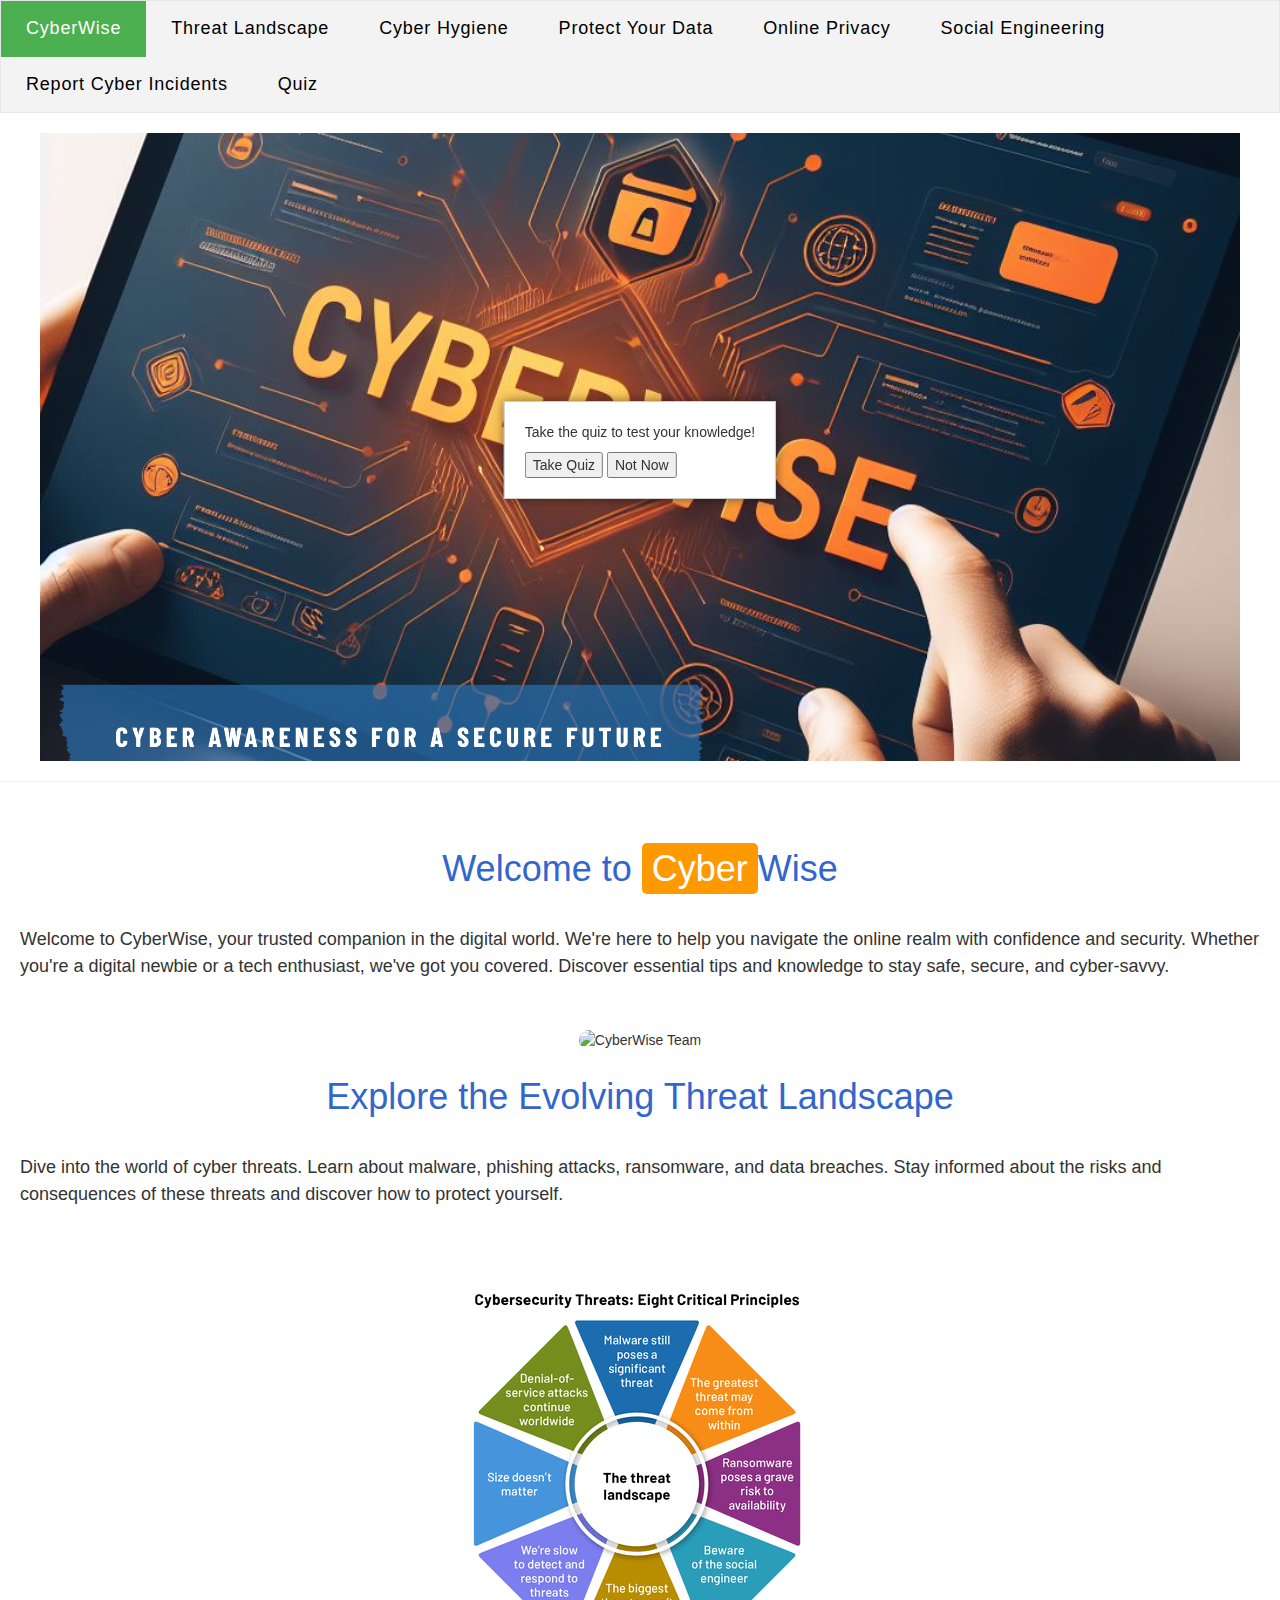
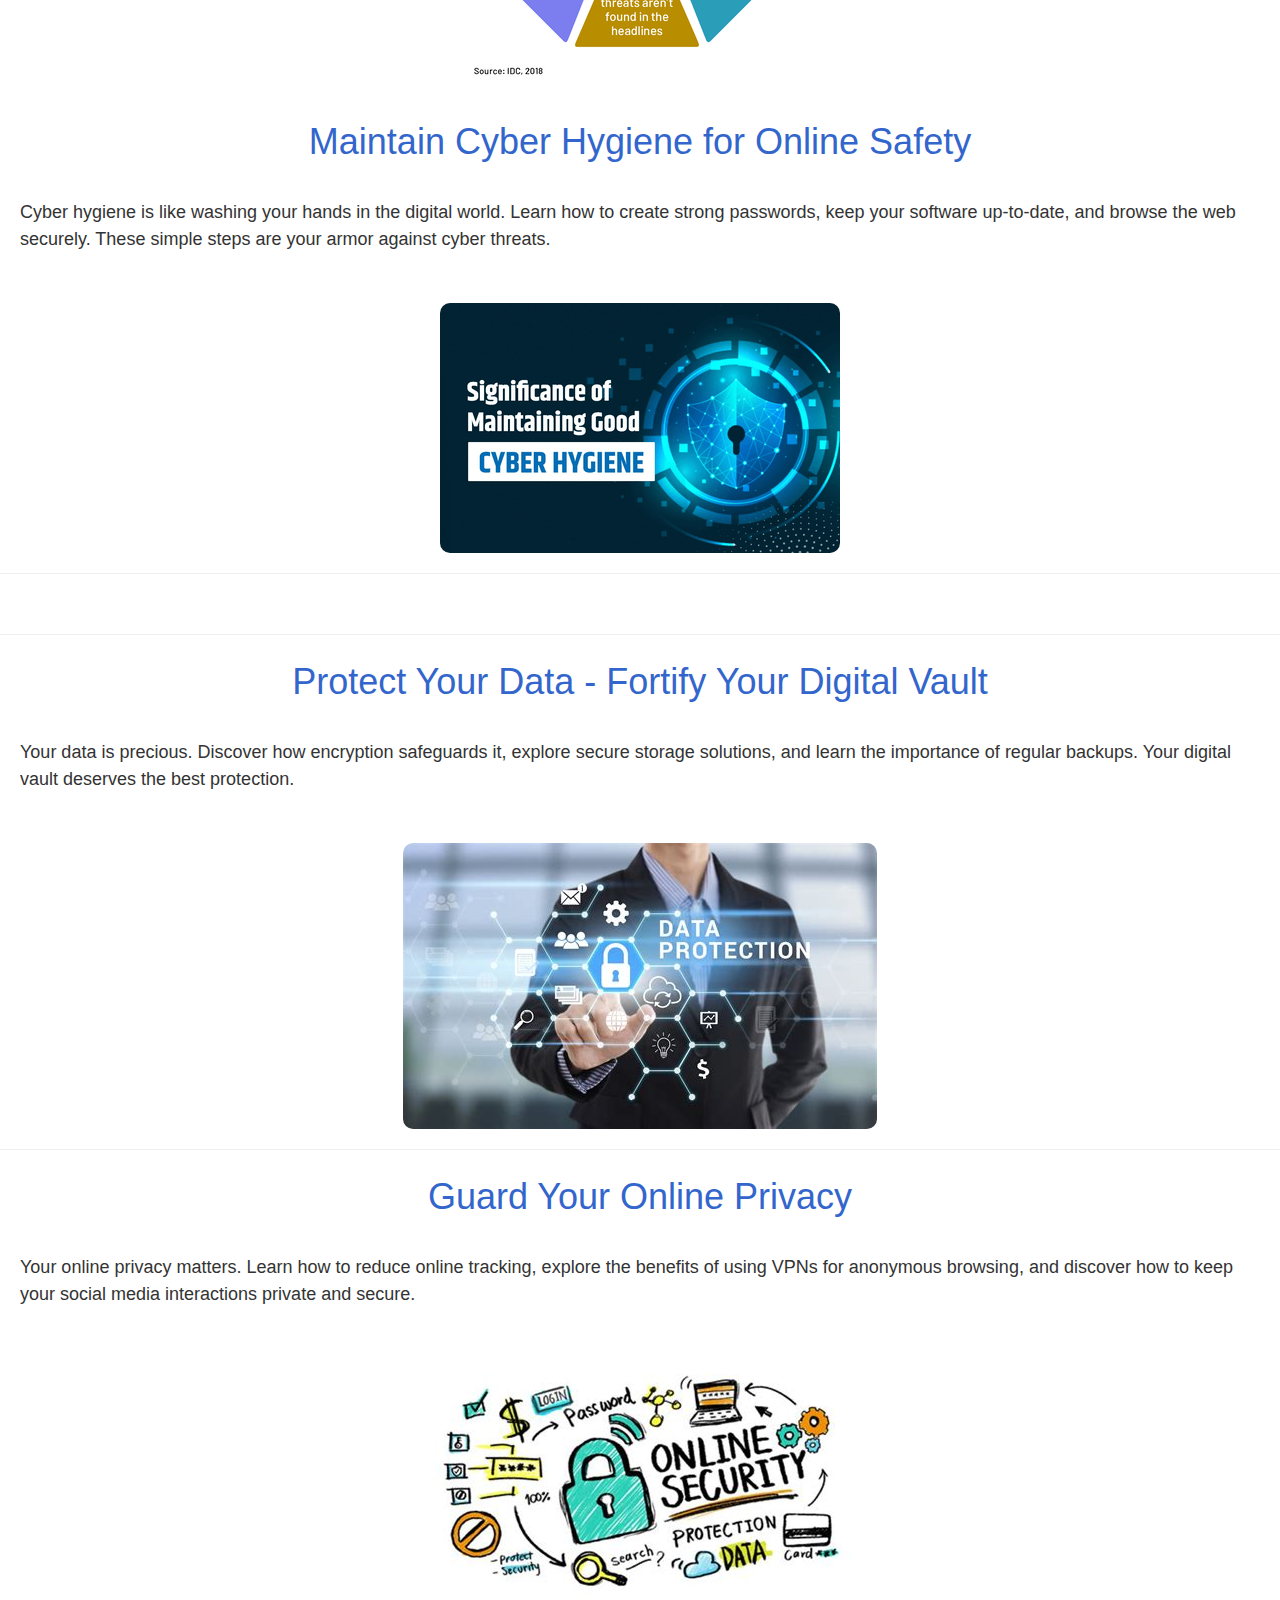
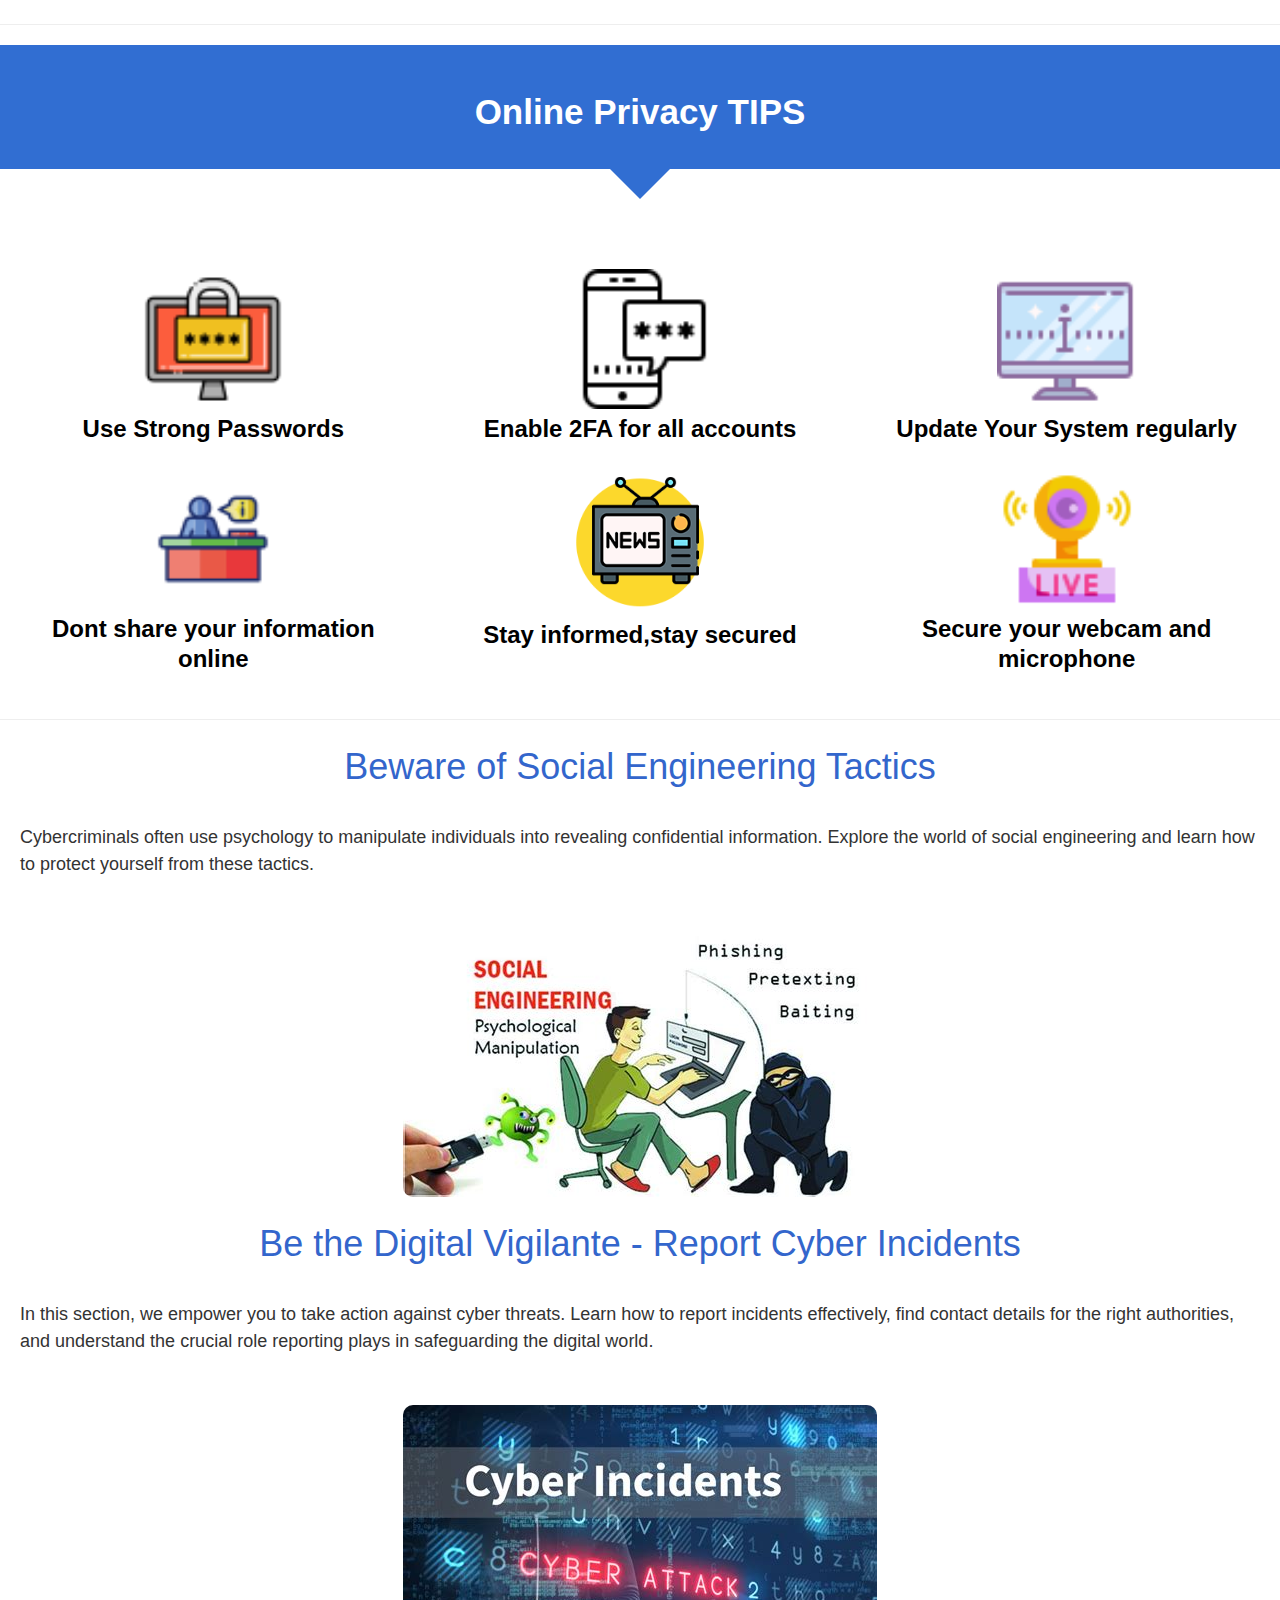
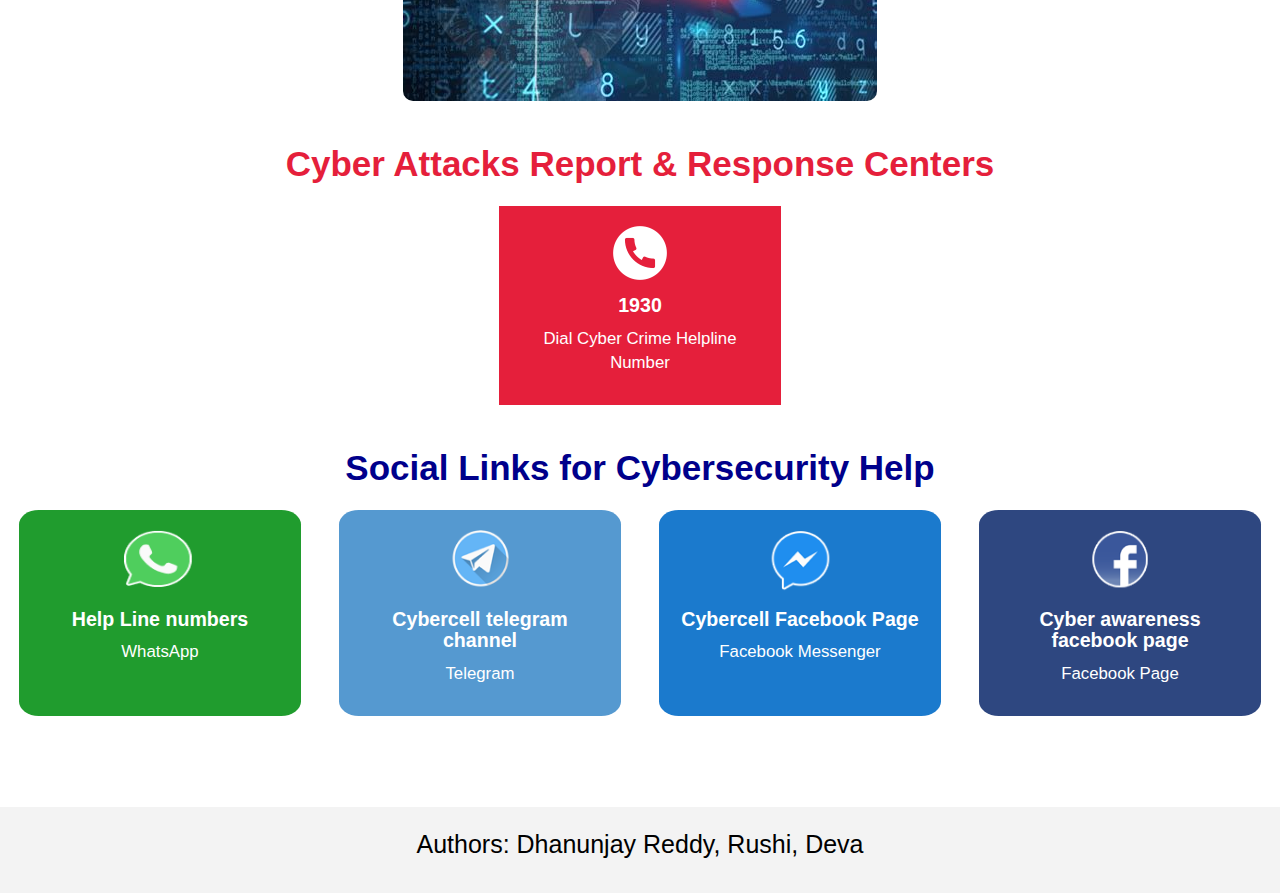
==== commit a9a87b60: "made some changes" ====
--- a/index.html
+++ b/index.html
@@ -32,7 +32,7 @@
 <body>
 
     <nav>
-        <li><a class="active" href="index.html">CyberWise modified</a></li>
+        <li><a class="active" href="index.html">CyberWise </a></li>
         <li><a href="threatLandscape.html">Threat Landscape</a></li>
         <li><a href="cyberHygiene.html">Cyber Hygiene</a></li>
         <li><a href="protectYourData.html">Protect Your Data</a></li>
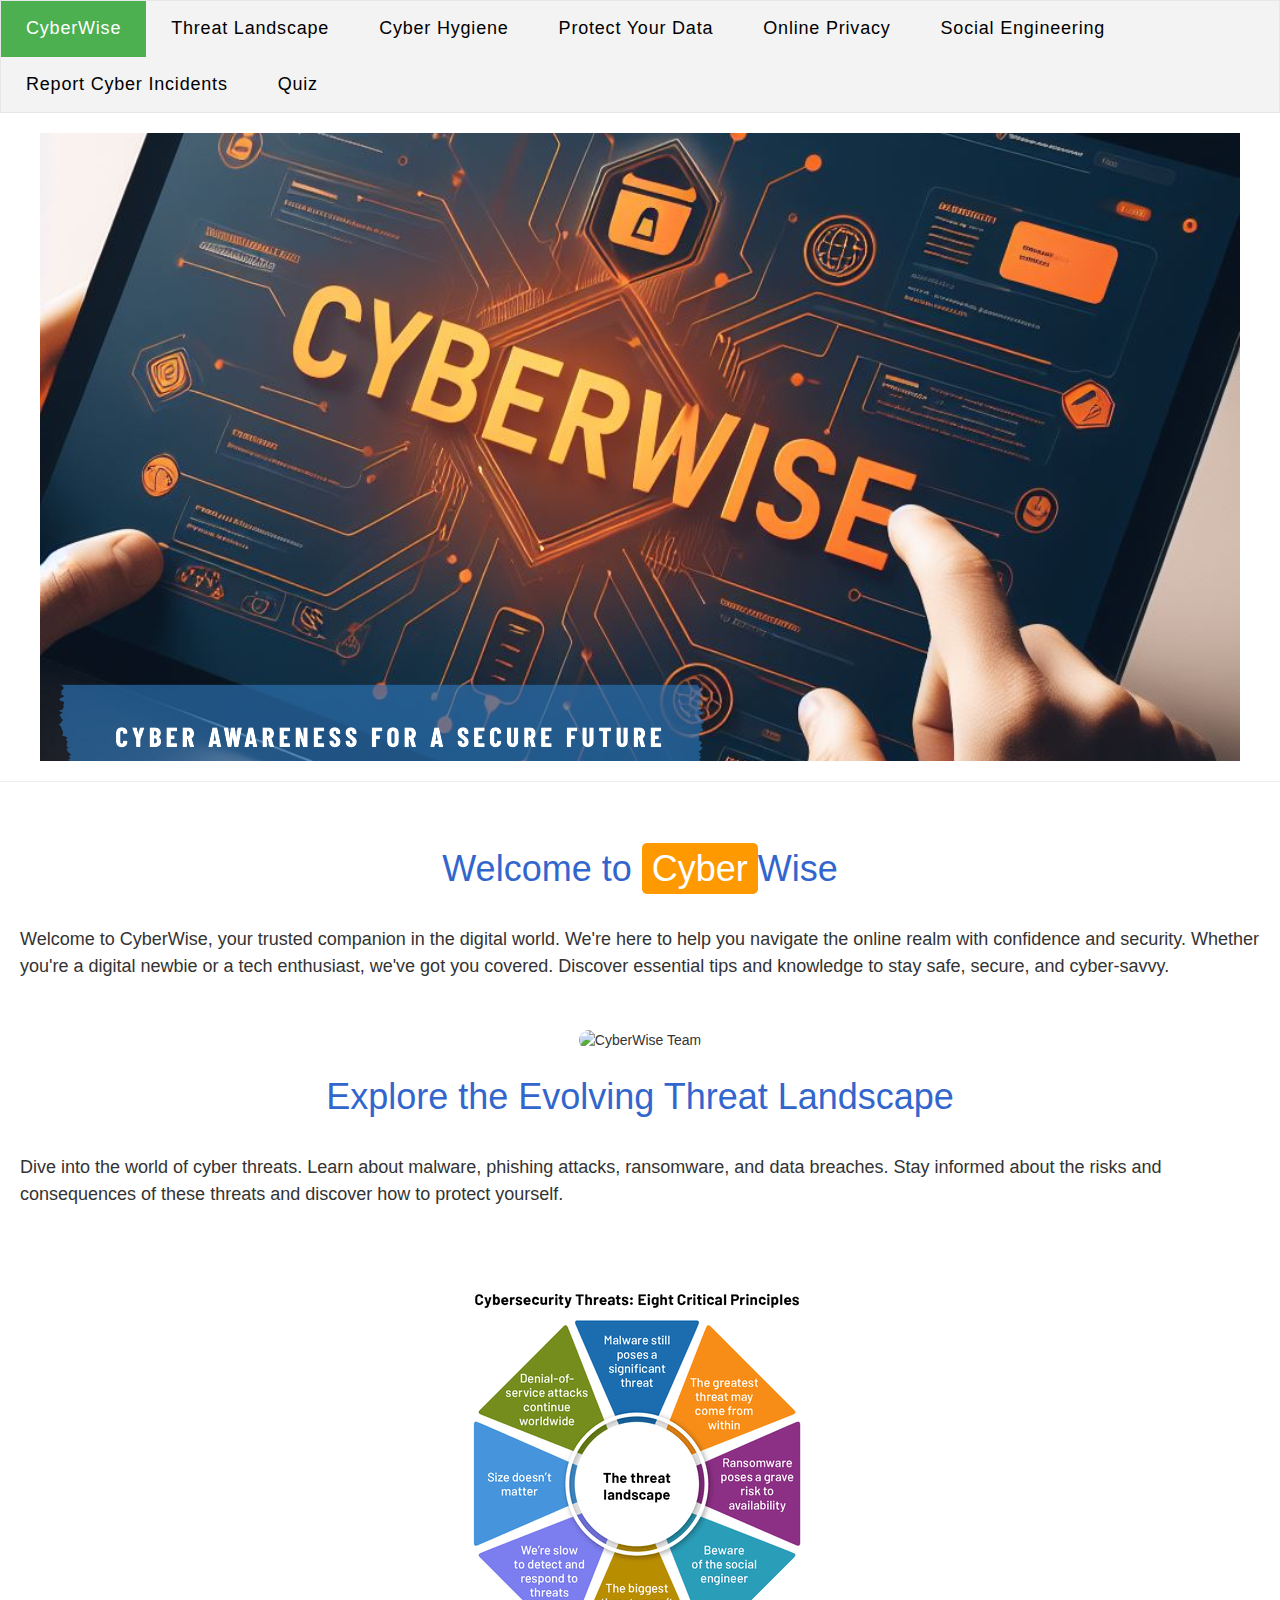
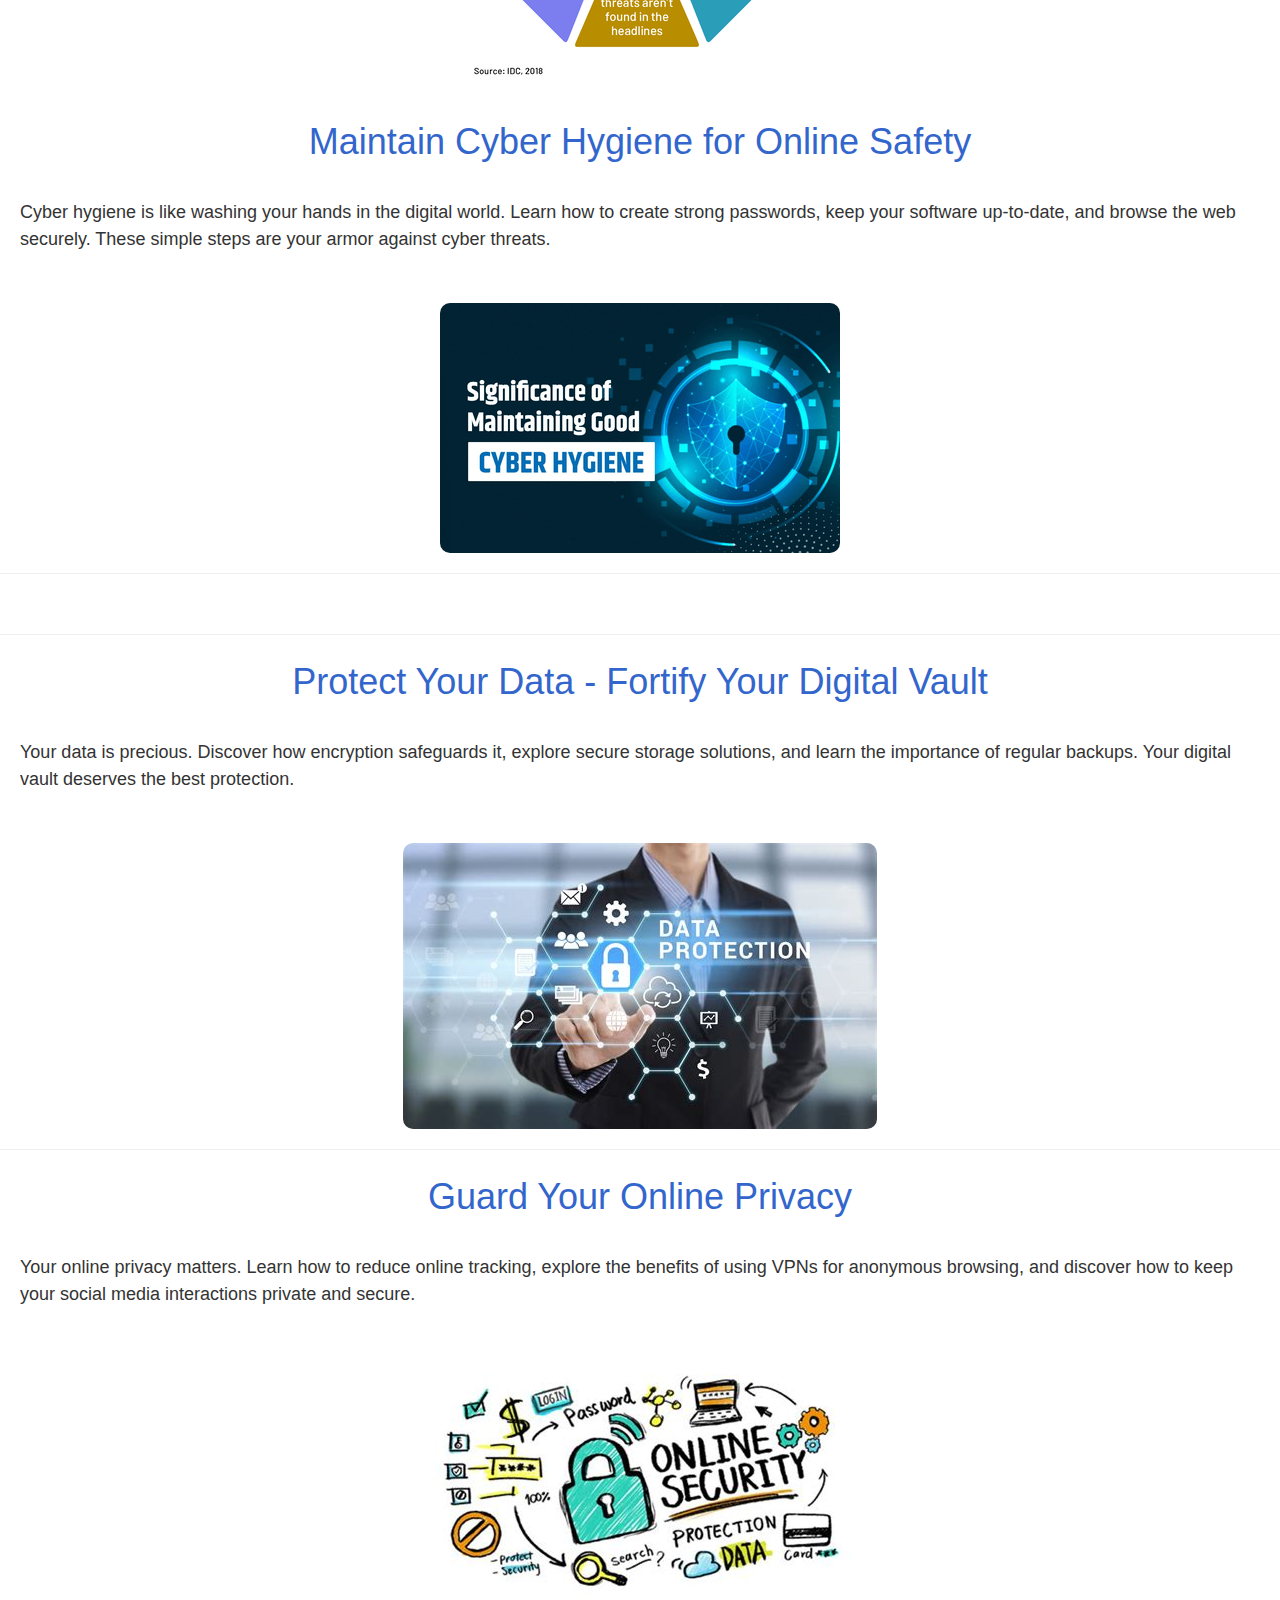
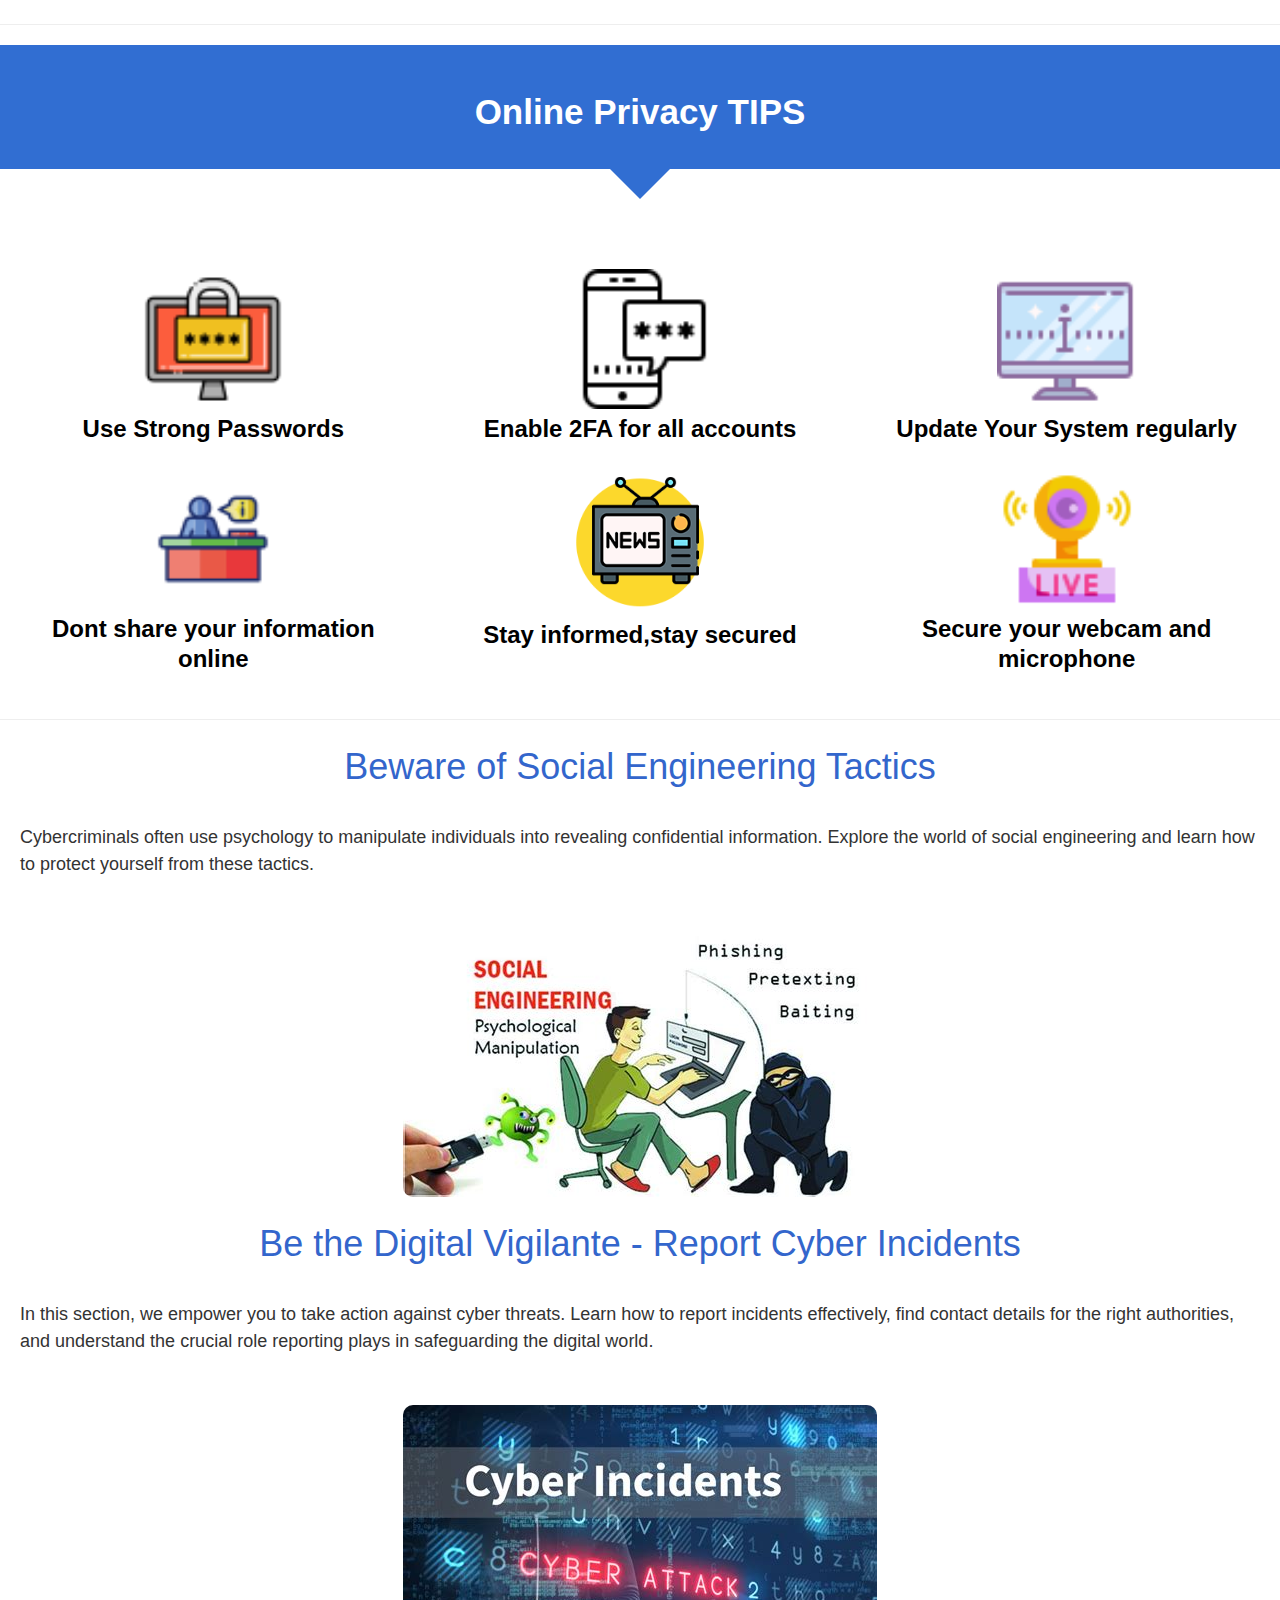
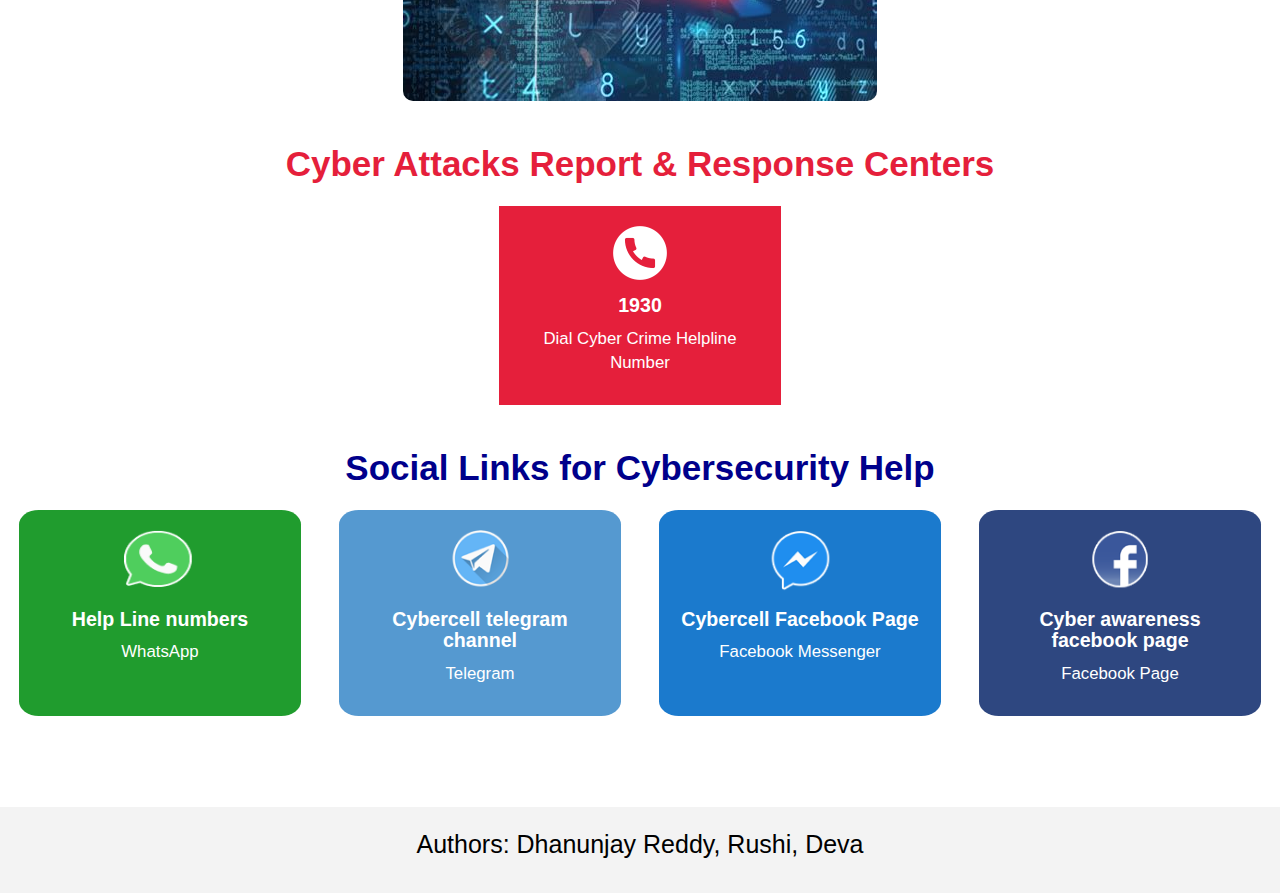
==== commit 7843cc9c: "changes for reload" ====
--- a/index.html
+++ b/index.html
@@ -4,27 +4,7 @@
 	<title>CyberWise</title>
 	<link rel="stylesheet" type="text/css" href="css/main.css">
 	<link rel="stylesheet" type="text/css" href="css/bootstrap.min.css">
-	<script>
-		window.addEventListener('beforeunload', function (e) {
-			if (!localStorage.getItem('quizAttempted')) {
-				var confirmationMessage = 'Are you sure you want to leave? Take the quiz to test your knowledge.';
-				e.returnValue = confirmationMessage;
-				return confirmationMessage;
-			}
-		});
-	
-		function markQuizAttempted() {
-			localStorage.setItem('quizAttempted', 'true');
-			window.location.href = 'Quizz/quiz.html';
-		}
-	
-		document.addEventListener('DOMContentLoaded', function () {
-			var quizPopup = document.getElementById('quizPopup');
-			if (quizPopup && !localStorage.getItem('quizAttempted')) {
-				quizPopup.style.display = 'block';
-			}
-		});
-	</script>
+	
 	
     
 	
@@ -395,11 +375,7 @@
 		</div>
 		<hr>
 	</div>
-	<div id="quizPopup" style="display: none; position: fixed; top: 50%; left: 50%; transform: translate(-50%, -50%); background: white; padding: 20px; border: 1px solid #ccc; box-shadow: 0 0 10px rgba(0, 0, 0, 0.5);">
-        <p>Take the quiz to test your knowledge!</p>
-        <button onclick="markQuizAttempted(); document.getElementById('quizPopup').style.display='none';">Take Quiz</button>
-        <button onclick="document.getElementById('quizPopup').style.display='none';">Not Now</button>
-    </div>
+	
 	
 
 	<footer>
